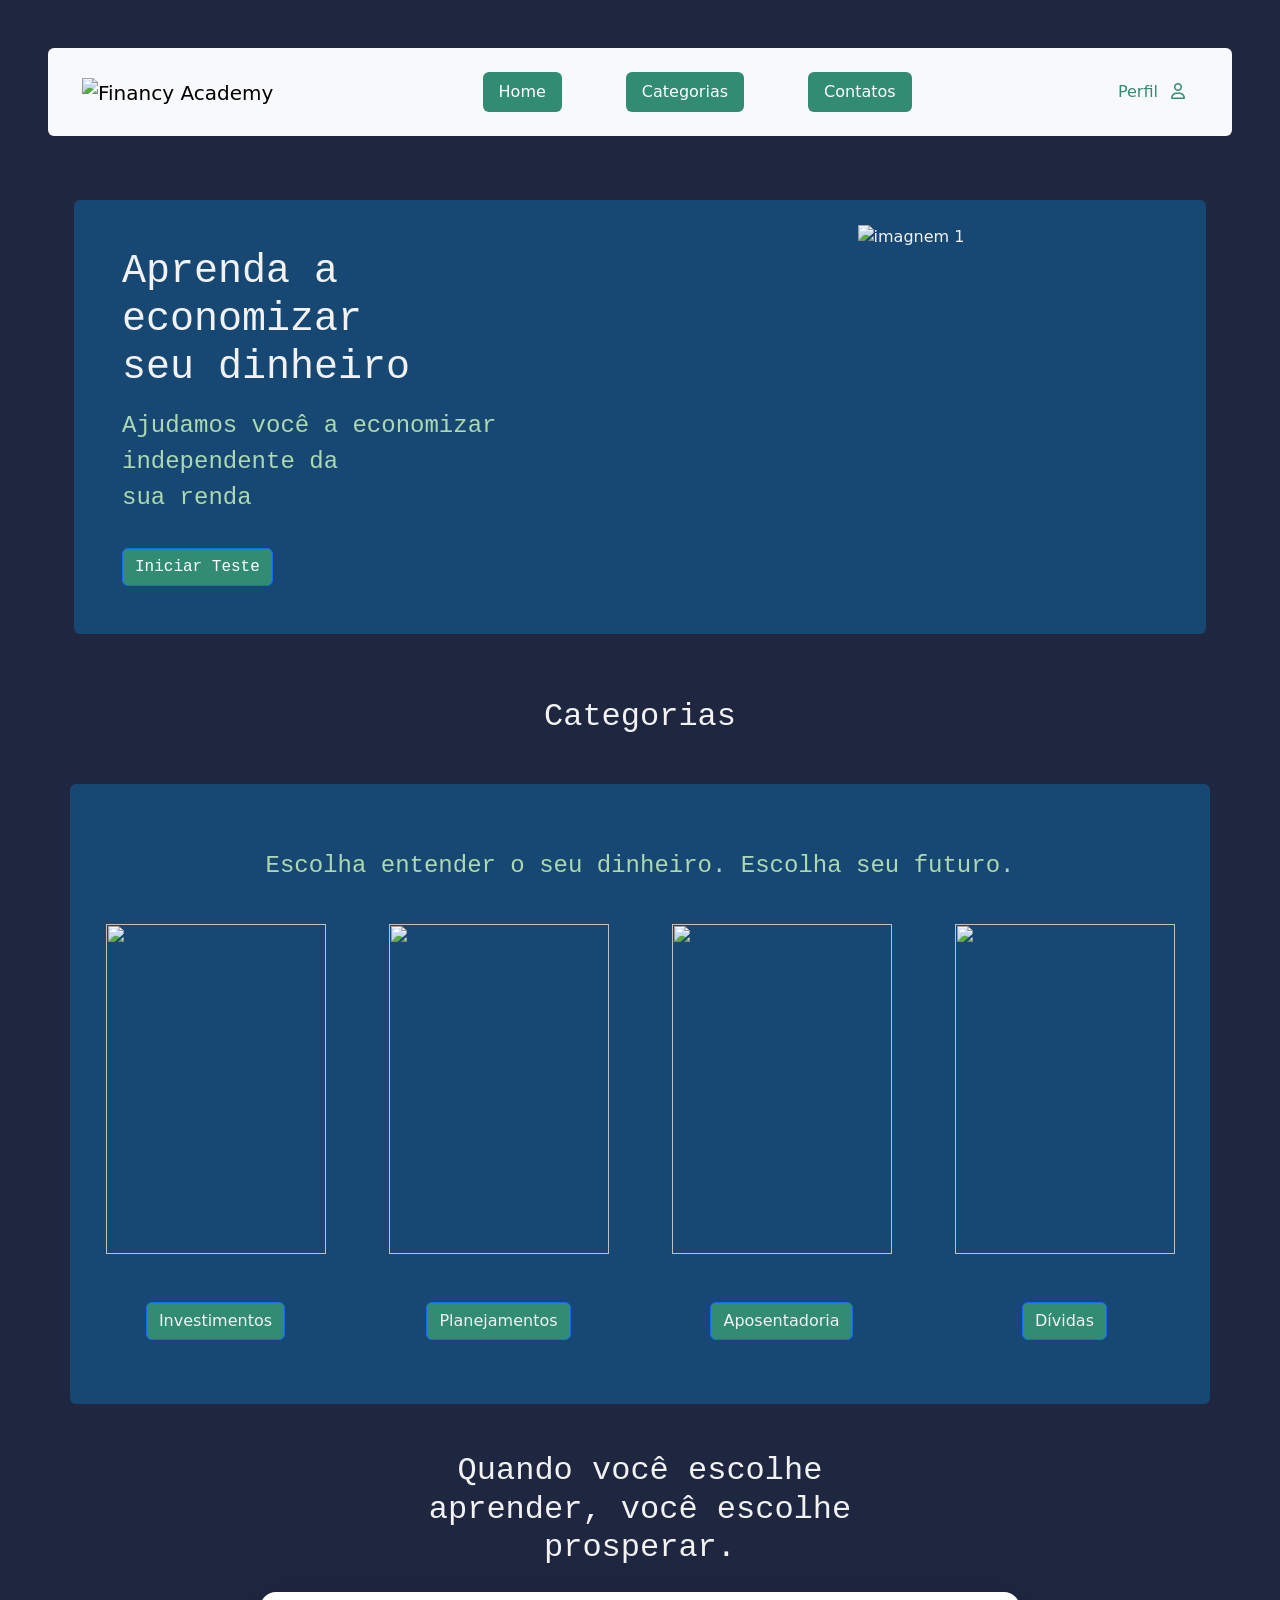
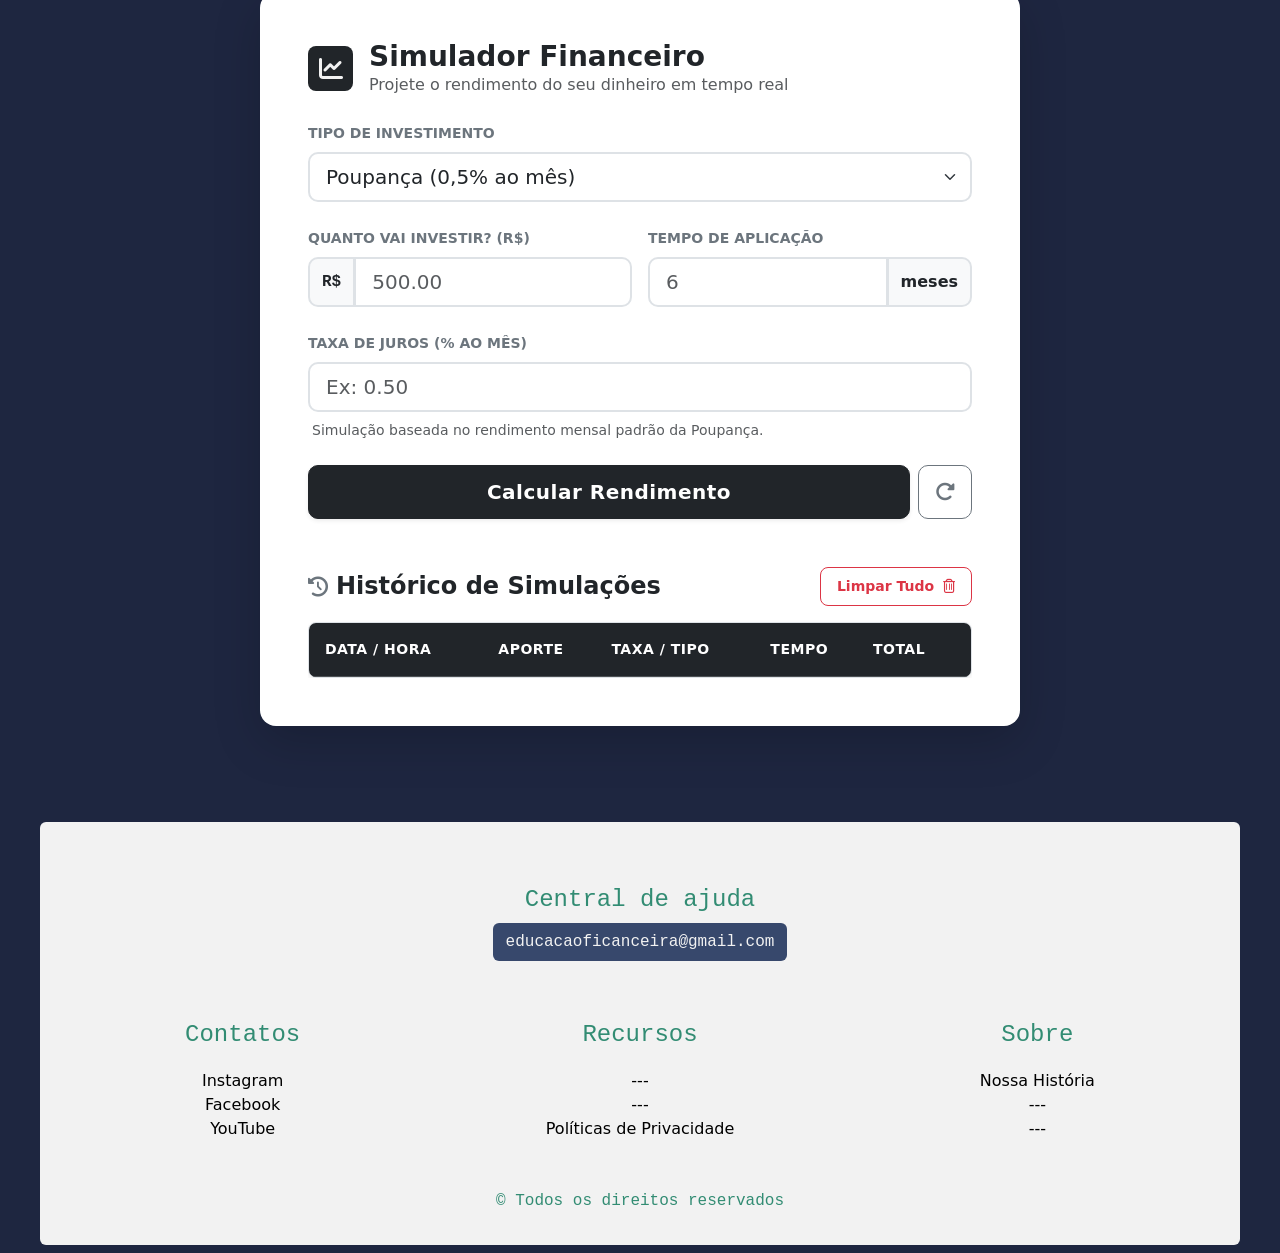
==== src/public/index.html @ fd633502 "Adicionando Simulacoes e Resposta do formulario" ====
<!DOCTYPE html>
<html lang="en">

<head>
  <meta charset="UTF-8">
  <meta name="viewport" content="width=device-width, initial-scale=1.0">
  <link rel="stylesheet" href="https://cdnjs.cloudflare.com/ajax/libs/font-awesome/6.5.1/css/all.min.css">
  <link href="https://cdn.jsdelivr.net/npm/bootstrap@5.3.8/dist/css/bootstrap.min.css" rel="stylesheet"
    integrity="sha384-sRIl4kxILFvY47J16cr9ZwB07vP4J8+LH7qKQnuqkuIAvNWLzeN8tE5YBujZqJLB" crossorigin="anonymous">
  <link rel="stylesheet" href="style.css">
  <title>Financy Academy</title>
</head>

<body>
  <nav id="cabecalho" class="navbar bg-body-tertiary m-5 rounded-2">
    <div class="container d-flex">
      <a class="navbar-brand" href="#">
        <img src="imagens/Logo.png" alt="Financy Academy" width="115" height="100">
      </a>
      <ul class="nav nav-pills mx-auto">
        <li class="nav-item mx-3">
          <a class="nav-link active m-3" aria-current="page" href="#formulario">Home</a>
        </li>
        <li class="nav-item mx-3">
          <a class="nav-link active m-3" aria-current="page" href="#categorias">Categorias</a>
        </li>
        <li class="nav-item mx-3">
          <a class="nav-link active m-3" aria-current="page" href="#rodape">Contatos</a>
        </li>
      </ul>
      <button type="button" id="btn_meu_perfil" class="btn icon-perfil">
        <span class="me-2">Perfil</span>
        <i class="fa-regular fa-user"></i>
      </button>
    </div>
  </nav>

  <!-- VIEW HOME -->
  <div id="view_home">
    <!--Primeiro bloco-->
    <main>
      <div id="formulario" class="container p-3 mb-2 text-white mt-5 main-um">
        <div class="row rounded-2">
          <div class="col-md-6 text-start font-monospace text-white p-5 texto-form">
            <h1>Aprenda a<br> economizar<br> seu dinheiro</h1>
            <p class="fs-4 mt-3">Ajudamos você a economizar independente da <br>sua renda</p>
            <button id="bTeste" type="button" class="btn btn-primary mt-3" data-bs-toggle="modal"
              data-bs-target="#formModal">
              Iniciar Teste
            </button>
            <!-- Modal Formulário -->
            <div class="modal fade" id="formModal" tabindex="-1" aria-hidden="true">
              <div class="modal-dialog modal-dialog-scrollable">
                <div class="modal-content px-5 py-3">
                  <div class="modal-header border-0 pb-0">
                    <h5 class="modal-title fw-bold" style="color:#174873;">Descubra seu perfil financeiro</h5>
                    <button type="button" class="btn-close" data-bs-dismiss="modal" aria-label="Fechar"></button>
                  </div>
                  <form id="perguntas">
                    <div class="modal-body pt-2">
                      <div class="mb-3">
                        <label class="form-label fw-semibold">Nível de conhecimento financeiro?</label>
                        <select name="nivel" class="form-select" required>
                          <option value="" disabled selected>Selecione...</option>
                          <option value="Iniciante">Iniciante</option>
                          <option value="Intermediário">Intermediário</option>
                          <option value="Avançado">Avançado</option>
                        </select>
                      </div>
                      <div class="mb-3">
                        <label class="form-label fw-semibold">Faixa etária?</label>
                        <select name="faixa" class="form-select">
                          <option value="" disabled selected>Selecione...</option>
                          <option value="18-24">18 – 24 anos</option>
                          <option value="25-34">25 – 34 anos</option>
                          <option value="35-44">35 – 44 anos</option>
                          <option value="45-54">45 – 54 anos</option>
                          <option value="55+">55 anos ou mais</option>
                        </select>
                      </div>
                      <div class="mb-3">
                        <label class="form-label fw-semibold">Objetivos financeiros?</label>
                        <div class="form-check"><input class="form-check-input" type="checkbox" name="objetivos" value="investimentos" id="obj_inv"><label class="form-check-label" for="obj_inv">Investimentos</label></div>
                        <div class="form-check"><input class="form-check-input" type="checkbox" name="objetivos" value="planejamento" id="obj_plan"><label class="form-check-label" for="obj_plan">Planejamento</label></div>
                        <div class="form-check"><input class="form-check-input" type="checkbox" name="objetivos" value="aposentadoria" id="obj_apos"><label class="form-check-label" for="obj_apos">Aposentadoria</label></div>
                        <div class="form-check"><input class="form-check-input" type="checkbox" name="objetivos" value="dividas" id="obj_div"><label class="form-check-label" for="obj_div">Dívidas</label></div>
                      </div>
                      <div class="mb-3">
                        <label for="salario" class="form-label fw-semibold">Renda mensal (R$)?</label>
                        <input type="number" class="form-control" id="salario" name="salario" placeholder="Ex: 3000" min="0">
                      </div>
                      <div class="mb-3">
                        <label for="comentario" class="form-label fw-semibold">Comentário (opcional)</label>
                        <textarea class="form-control" id="comentario" name="comentario" rows="3"></textarea>
                      </div>
                    </div>
                    <div class="modal-footer border-0 pt-0">
                      <button type="button" class="btn btn-secondary" data-bs-dismiss="modal">Cancelar</button>
                      <button type="submit" class="btn btn-primary">Enviar</button>
                    </div>
                  </form>
                </div>
              </div>
            </div>
          </div>
          <div class="col-md-6 p-4 pe-5 text-center">
            <img src="imagens/imagem1.jpeg" alt="imagnem 1" width="345" height="500">
          </div>
        </div>
      </div>

      <!--Segundo bloco - Categorias-->
      <div id="categorias">
        <h2 class="text-center font-monospace text-white mt-5">Categorias</h2>
        <div class="container text-center p-3 text-white mt-5 rounded-2 main-dois">
          <p class="text-center font-monospace mt-5 fs-4">Escolha entender o seu dinheiro. Escolha seu futuro.</p>
          <div class="row">
            <div class="col mt-4 pb-5">
              <img src="imagens/imagem2.jpeg" alt="" width="220" height="330">
              <a href="investimentos.html"><button type="button" class="btn btn-primary text-white mt-5">Investimentos</button></a>
            </div>
            <div class="col mt-4 pb-5">
              <img src="imagens/imagem3.jpg" alt="" width="220" height="330">
              <a href="planejamentos.html"><button type="button" class="btn btn-primary text-white mt-5">Planejamentos</button></a>
            </div>
            <div class="col mt-4 pb-5">
              <img src="imagens/imagem4.jpeg" alt="" width="220" height="330">
              <a href="aposentadoria.html"><button type="button" class="btn btn-primary text-white mt-5">Aposentadoria</button></a>
            </div>
            <div class="col mt-4 pb-5">
              <img src="imagens/imagem5.jpeg" alt="" width="220" height="330">
              <br><a href="dividas.html"><button type="button" class="btn btn-primary text-white mt-5">Dívidas</button></a>
            </div>
          </div>
        </div>
      </div>
    </main>

 <div id="sim" class="py-5">
    <h2 class="text-center font-monospace text-white mb-4">Quando você escolhe<br>aprender, você escolhe<br>prosperar.
    </h2>

    <div class="container">
      <div class="row justify-content-center">
        <div class="col-md-8 p-4 p-md-5 shadow-lg rounded-4 bg-white text-dark border-0" id="Campos">

          <div class="d-flex align-items-center mb-4">
            <div class="bg-dark text-white rounded-3 p-2 me-3 d-flex align-items-center justify-content-center"
              style="width: 45px; height: 45px;">
              <i class="fa-solid fa-chart-line fs-4"></i>
            </div>
            <div>
              <h2 class="m-0 fw-bold fs-3 text-dark">Simulador Financeiro</h2>
              <p class="text-muted m-0 fs-6">Projete o rendimento do seu dinheiro em tempo real</p>
            </div>
          </div>

          <div id="formularioSimulacao">

            <div class="mb-4 text-start">
              <label for="TipoInvestimento" class="form-label text-secondary small fw-bold text-uppercase">Tipo de
                Investimento</label>
              <select class="form-select form-select-lg border-2" id="TipoInvestimento" onchange="atualizarLabels()"
                style="border-radius: 10px;">
                <option value="nominal">Poupança (0,5% ao mês)</option>
                <option value="cdi">CDB / Tesouro Direto (100% do CDI - ~0,85% ao mês)</option>
                <option value="cdb">LCI / LCA (Isento de IR - ~11,5% ao ano)</option>
              </select>
            </div>

            <div class="row row-cols-1 row-cols-sm-2 g-3 mb-4">
              <div class="col text-start">
                <label for="Aporte" class="form-label text-secondary small fw-bold text-uppercase">Quanto vai investir?
                  (R$)</label>
                <div class="input-group">
                  <span class="input-group-text border-2 bg-light font-monospace fw-bold"
                    style="border-top-left-radius: 10px; border-bottom-left-radius: 10px;">R$</span>
                  <input type="text" class="form-control form-control-lg border-2" id="Aporte" placeholder="500.00"
                    style="border-top-right-radius: 10px; border-bottom-right-radius: 10px;" required>
                </div>
              </div>

              <div class="col text-start">
                <label for="Tempo" class="form-label text-secondary small fw-bold text-uppercase">Tempo de
                  Aplicação</label>
                <div class="input-group">
                  <input type="number" class="form-control form-control-lg border-2" id="Tempo" autocomplete="off" placeholder="6" min="1"
                    max="60" style="border-top-left-radius: 10px; border-bottom-left-radius: 10px;" required>
                  <span class="input-group-text border-2 bg-light fw-semibold"
                    style="border-top-right-radius: 10px; border-bottom-right-radius: 10px;">meses</span>
                </div>
              </div>
            </div>

            <div class="mb-4 text-start">
              <label for="Juros" id="labelJuros" class="form-label text-secondary small fw-bold text-uppercase">Taxa de
                Juros (% ao mês)</label>
              <input type="text" class="form-control form-control-lg border-2" id="Juros" placeholder="Ex: 0.8"
                style="border-radius: 10px;" required>
              <div id="helpJuros" class="form-text text-muted ps-1 mt-2">A porcentagem fixa de rendimento que seu
                dinheiro terá a cada mês.</div>
            </div>

            <input type="hidden" id="Montante">

            <div class="d-flex gap-2 mt-4">
              <button type="button" onclick="simular()" class="btn btn-dark btn-lg flex-grow-1 shadow-sm fw-bold"
                style="border-radius: 10px; letter-spacing: 0.5px;">
                Calcular Rendimento
              </button>
              <button type="button" onclick="limparCampos()"
                class="btn btn-outline-secondary btn-lg d-flex align-items-center justify-content-center p-3"
                style="border-radius: 10px;" title="Limpar Campos">
                <i class="fa-solid fa-rotate-right"></i>
              </button>
            </div>

          </div>

          <div class="table-responsive mt-5 text-dark text-start">
            <div
              class="d-flex flex-column flex-sm-row justify-content-between align-items-start align-items-sm-center gap-2 mb-3">
              <h4 class="m-0 text-dark fw-bold d-flex align-items-center">
                <i class="fa-solid fa-history me-2 text-secondary fs-5"></i> Histórico de Simulações
              </h4>
              <button type="button" onclick="limparHistorico()"
                class="btn btn-sm btn-outline-danger px-3 py-2 fw-semibold" style="border-radius: 8px;">
                Limpar Tudo <i class="fa-regular fa-trash-can ms-1"></i>
              </button>
            </div>

            <div class="border rounded-3 overflow-hidden shadow-sm">
              <table class="table table-hover align-middle mb-0" style="background-color: #fafafa;">
                <thead class="table-dark">
                  <tr class="small text-uppercase" style="letter-spacing: 0.5px;">
                    <th class="py-3 ps-3">Data / Hora</th>
                    <th class="py-3">Aporte</th>
                    <th class="py-3">Taxa / Tipo</th>
                    <th class="py-3">Tempo</th>
                    <th class="py-3 pe-3">Total</th>
                  </tr>
                </thead>
                <tbody id="corpoTabela">
                </tbody>
              </table>
            </div>
          </div>

        </div>
      </div>
    </div>
  </div>

    <!--Footer-->
    <div id="rodape">
      <div class="container-fluid text-center p-3 mb-2 text-white mt-5 rounded-2 footer">
        <div class="row">
          <h2 class="font-monospace mt-5 fs-4">Central de ajuda</h2>
          <h5><button type="button" class="btn font-monospace text-white">educacaoficanceira@gmail.com</button></h5>
          <div class="col">
            <p class="text-center font-monospace mt-5 fs-4">Contatos</p>
            <button type="button" class="list-group-item list-group-item-action text-black">Instagram</button>
            <button type="button" class="list-group-item list-group-item-action text-black">Facebook</button>
            <button type="button" class="list-group-item list-group-item-action text-black">YouTube</button>
          </div>
          <div class="col">
            <p class="text-center font-monospace mt-5 fs-4">Recursos</p>
            <button type="button" class="list-group-item list-group-item-action text-black">---</button>
            <button type="button" class="list-group-item list-group-item-action text-black">---</button>
            <button type="button" class="list-group-item list-group-item-action text-black">Políticas de Privacidade</button>
          </div>
          <div class="col">
            <p class="text-center font-monospace mt-5 fs-4">Sobre</p>
            <button type="button" class="list-group-item list-group-item-action text-black">Nossa História</button>
            <button type="button" class="list-group-item list-group-item-action text-black">---</button>
            <button type="button" class="list-group-item list-group-item-action text-black">---</button>
          </div>
        </div>
        <p class="text-center font-monospace mt-5 fs-6">© Todos os direitos reservados</p>
      </div>
    </div>
  </div>
  <!-- FIM VIEW HOME -->

  <!-- VIEW DASHBOARD -->
  <div id="view_dashboard" style="display:none;">
    <div class="d-flex" style="min-height:100vh;">
      <!-- Sidebar -->
      <div class="p-4 border-end" style="width:260px;min-width:260px;background:#fff;">
        <div class="d-flex align-items-center mb-4 gap-2">
          <button onclick="toggleView('home')" class="btn btn-sm btn-link p-0 text-secondary">
            <i class="fa-solid fa-arrow-left"></i>
          </button>
          <h5 class="fw-bold m-0" style="color:#174873;">Meu Perfil</h5>
        </div>
        <p class="text-uppercase small fw-bold text-muted mb-2">Tema do Sistema:</p>
        <div class="d-flex mb-4">
          <button class="btn btn-sm flex-fill me-1" style="background:#e9ecef;border-radius:8px 0 0 8px;" onclick="setTheme('light')">Claro</button>
          <button class="btn btn-sm flex-fill" style="background:#174873;color:#fff;border-radius:0 8px 8px 0;" onclick="setTheme('dark')">Escuro</button>
        </div>
        <hr>
        <div class="mb-3">
          <label class="form-label small fw-semibold text-muted">Alterar E-mail:</label>
          <input type="email" class="form-control form-control-sm" id="dash_input_email" placeholder="novo@email.com">
        </div>
        <div class="mb-3">
          <label class="form-label small fw-semibold text-muted">Alterar Senha:</label>
          <input type="password" class="form-control form-control-sm" id="dash_input_password" placeholder="••••••••">
        </div>
        <button id="dash_save_data" class="btn btn-primary w-100">Atualizar Dados</button>
      </div>
      <!-- Área principal -->
      <div class="flex-fill p-4" style="background:#f4f6f9;">
        <div class="d-flex justify-content-between align-items-center mb-4">
          <h4 class="fw-bold m-0">Configurações</h4>
          <div class="d-flex gap-2">
            <button class="btn btn-primary btn-sm px-3 linkCont">Conteúdos</button>
          </div>
        </div>
        <div class="corpo"></div>
      </div>
    </div>
  </div>
  <!-- FIM VIEW DASHBOARD -->

  <script src="https://cdn.jsdelivr.net/npm/bootstrap@5.3.8/dist/js/bootstrap.bundle.min.js"
    integrity="sha384-FKyoEForCGlyvwx9Hj09JcYn3nv7wiPVlz7YYwJrWVcXK/BmnVDxM+D2scQbITxI"
    crossorigin="anonymous"></script>
  <script src="simulacoes.js"></script>
  <script src="configuracoes.js"></script>
</body>

</html>
---- src/public/style.css ----
body{   background-color: #1E2640 !important;
}
/*Header*/
#cabecalho .navbar{    background-color: #f2f2f2;
    padding-top: 0px;
    padding-bottom: 0px;
}
#cabecalho .icon-perfil{   color: #328C73;
}
#cabecalho .nav-link{  background-color: #328C73;
}
/**/
#formulario .row{ background-color: #174873;
}
#formulario .texto-form p{
    color: #ADD9B0;
}
#formulario .texto-form button{
    background-color: #328C73;
}
/*Categorias*/
#categorias .main-dois{
    background-color: #174873;
}
#categorias .main-dois p{
    color: #ADD9B0;
}
#categorias .main-dois button{
    background-color: #328C73;
}
.text-white, h2{
    color: #f2f2f2 !important;
}
/*Simulação*/
#sim .simulacao{
    background-color: #174873;
}
#sim .simulacao p{
    color: #ADD9B0 ;
}

input[type=number]::-webkit-inner-spin-button,
input[type=number]::-webkit-outer-spin-button {
  -webkit-appearance: none;
  margin: 0;
}
input[type=number] {
  -moz-appearance: textfield;
  appearance: textfield;
}

/*Footer*/
#rodape .footer{
    background-color: #f2f2f2;
    width: calc(100% - 80px); 
    margin-left: 40px;
    margin-right: 40px;
}
#rodape .footer h2{
    color: #328C73 !important;
}
#rodape .footer h5 button{
    background-color: #37486C;
}
#rodape .footer p{
    color: #328C73;
}
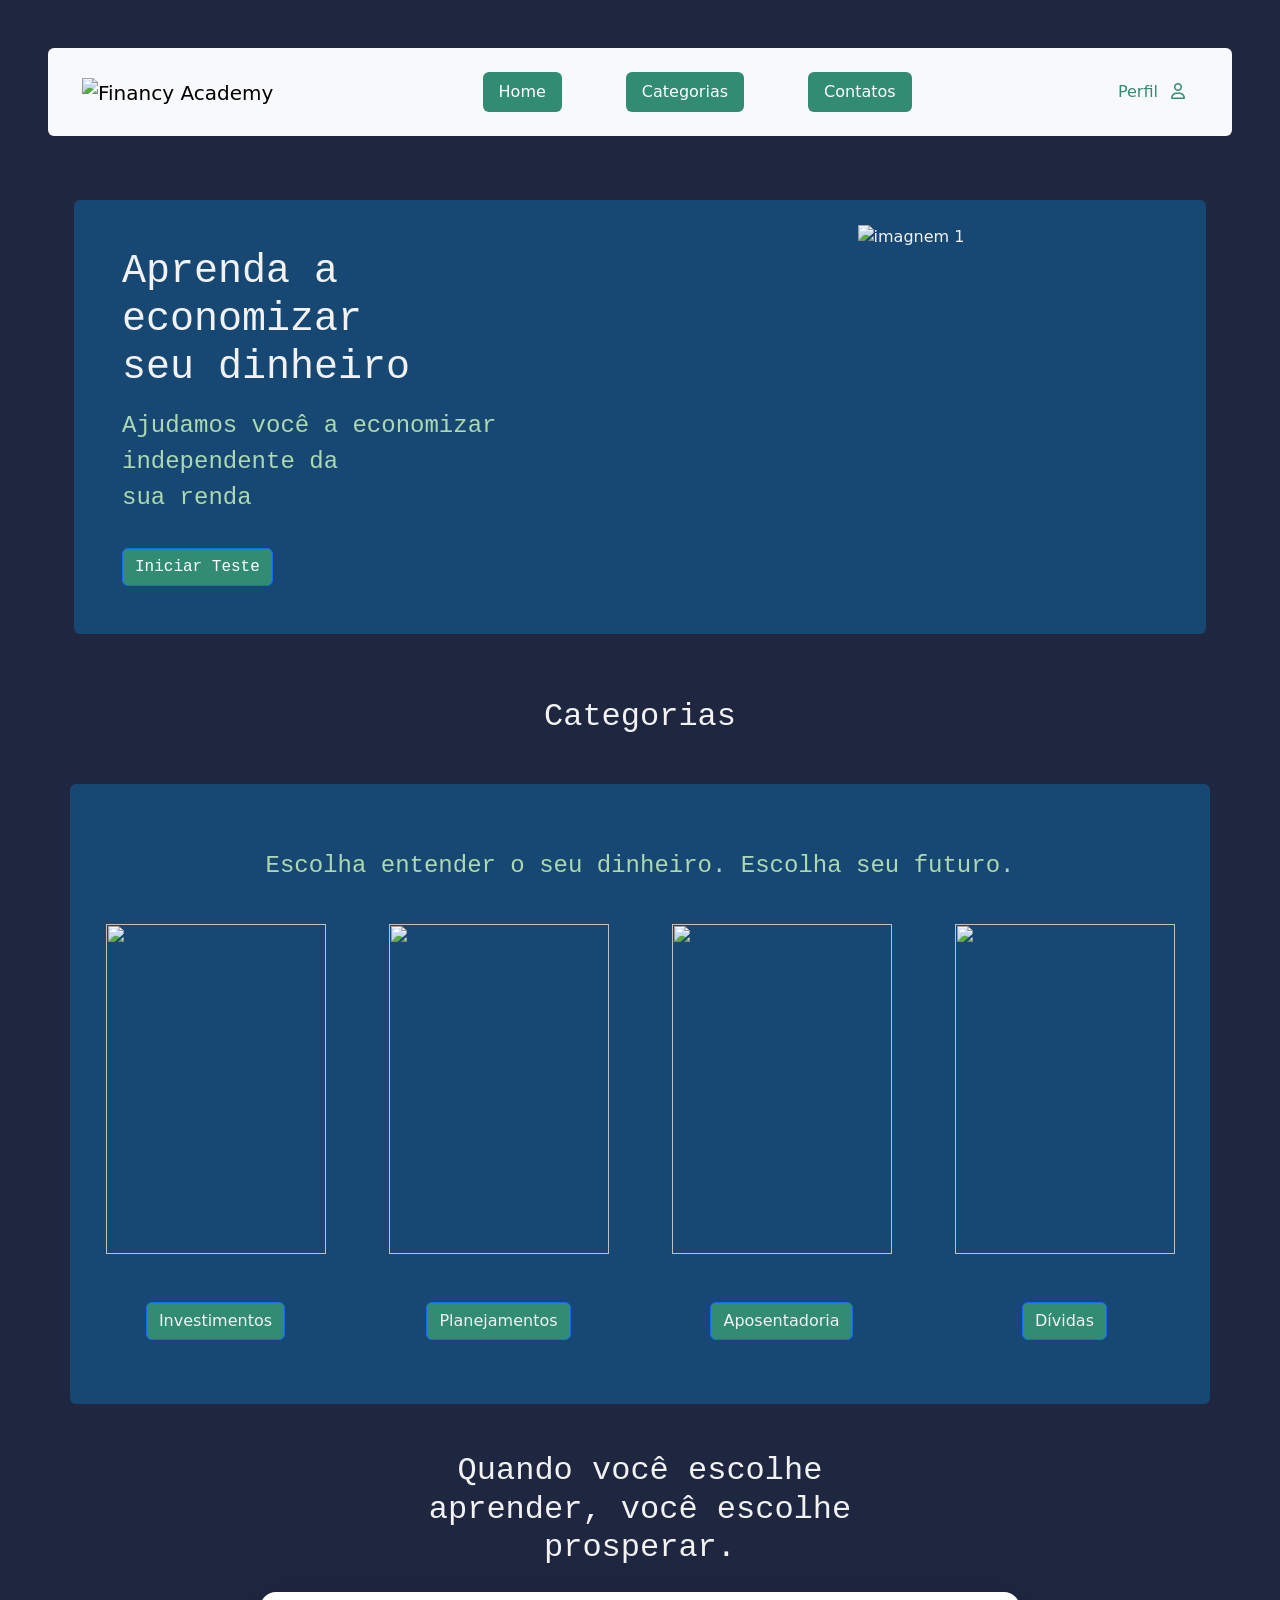
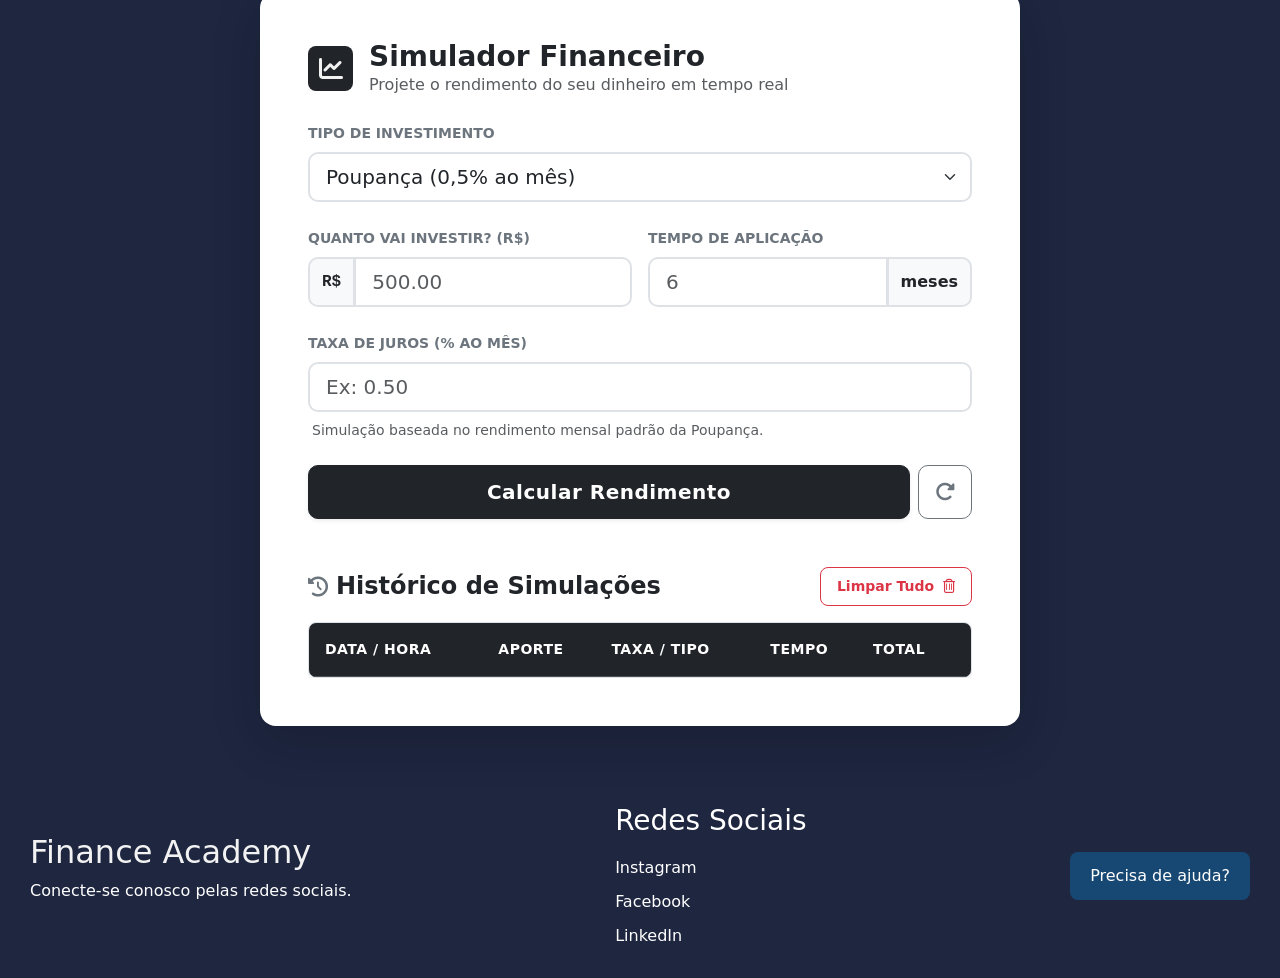
==== commit 3dbc00de: "Integra rodapé ao projeto" ====
--- a/src/public/index.html
+++ b/src/public/index.html
@@ -8,6 +8,7 @@
   <link href="https://cdn.jsdelivr.net/npm/bootstrap@5.3.8/dist/css/bootstrap.min.css" rel="stylesheet"
     integrity="sha384-sRIl4kxILFvY47J16cr9ZwB07vP4J8+LH7qKQnuqkuIAvNWLzeN8tE5YBujZqJLB" crossorigin="anonymous">
   <link rel="stylesheet" href="style.css">
+  <link rel="stylesheet"href="stylefooter.css">
   <title>Financy Academy</title>
 </head>
 
@@ -251,36 +252,69 @@
     </div>
   </div>
 
-    <!--Footer-->
-    <div id="rodape">
-      <div class="container-fluid text-center p-3 mb-2 text-white mt-5 rounded-2 footer">
-        <div class="row">
-          <h2 class="font-monospace mt-5 fs-4">Central de ajuda</h2>
-          <h5><button type="button" class="btn font-monospace text-white">educacaoficanceira@gmail.com</button></h5>
-          <div class="col">
-            <p class="text-center font-monospace mt-5 fs-4">Contatos</p>
-            <button type="button" class="list-group-item list-group-item-action text-black">Instagram</button>
-            <button type="button" class="list-group-item list-group-item-action text-black">Facebook</button>
-            <button type="button" class="list-group-item list-group-item-action text-black">YouTube</button>
-          </div>
-          <div class="col">
-            <p class="text-center font-monospace mt-5 fs-4">Recursos</p>
-            <button type="button" class="list-group-item list-group-item-action text-black">---</button>
-            <button type="button" class="list-group-item list-group-item-action text-black">---</button>
-            <button type="button" class="list-group-item list-group-item-action text-black">Políticas de Privacidade</button>
-          </div>
-          <div class="col">
-            <p class="text-center font-monospace mt-5 fs-4">Sobre</p>
-            <button type="button" class="list-group-item list-group-item-action text-black">Nossa História</button>
-            <button type="button" class="list-group-item list-group-item-action text-black">---</button>
-            <button type="button" class="list-group-item list-group-item-action text-black">---</button>
-          </div>
-        </div>
-        <p class="text-center font-monospace mt-5 fs-6">© Todos os direitos reservados</p>
-      </div>
+   <footer class="footer">
+
+        <div class="footer-container">
+
+            <div class="empresa">
+                <h2>Finance Academy</h2>
+                <p>Conecte-se conosco pelas redes sociais.</p>
+            </div>
+
+            <div class="redes">
+                <h3>Redes Sociais</h3>
+
+                <a id="instagram" href="#" target="_blank">Instagram</a>
+
+                <a id="facebook" href="#" target="_blank">Facebook</a>
+
+                <a id="linkedin" href="#" target="_blank">LinkedIn</a>
+            </div>
+
+            <div class="suporte">
+                <button id="btnAjuda">Precisa de ajuda?</button>
+            </div>
+
+        </div>
+
+    </footer>
+
+    
+    <div class="modal" id="modal">
+
+        <div class="card">
+
+            <span class="fechar" id="fechar">&times;</span>
+
+            <h2 style="color: #174873;">Solicitar Ajuda</h2>
+
+            <form id="formAjuda">
+
+                <input
+                    type="text"
+                    id="nome"
+                    placeholder="Digite seu nome"
+                    required
+                >
+
+                <textarea
+                    id="mensagem"
+                    placeholder="Descreva sua dúvida"
+                    required
+                ></textarea>
+
+                <button type="submit">
+                    Enviar Solicitação
+                </button>
+
+            </form>
+
+        </div>
+
     </div>
-  </div>
-  <!-- FIM VIEW HOME -->
+
+ 
+<!-- FIM VIEW HOME -->
 
   <!-- VIEW DASHBOARD -->
   <div id="view_dashboard" style="display:none;">
@@ -328,6 +362,7 @@
     crossorigin="anonymous"></script>
   <script src="simulacoes.js"></script>
   <script src="configuracoes.js"></script>
+  <script src="scriptfooter.js"></script>
 </body>
 
 </html>
--- a/src/public/stylefooter.css
+++ b/src/public/stylefooter.css
@@ -0,0 +1,122 @@
+
+
+
+
+.footer{
+    width: 100%;
+    background-color: #1E2640;
+    color: white;
+    padding: 30px;
+}
+
+.footer-container{
+    display: flex;
+    justify-content: space-between;
+    align-items: center;
+    flex-wrap: wrap;
+}
+
+.redes{
+    display: flex;
+    flex-direction: column;
+    gap: 10px;
+}
+
+.redes a{
+    color: white;
+    text-decoration: none;
+    transition: 0.3s;
+}
+
+.redes a:hover{
+    color: #174873;
+}
+
+.suporte button{
+    padding: 12px 20px;
+    border: none;
+    background-color: #174873;
+    color: white;
+    cursor: pointer;
+    border-radius: 8px;
+    transition: 0.3s;
+}
+
+.suporte button:hover{
+    background-color: #033444;
+}
+
+
+
+.modal{
+    display: none;
+    position: fixed;
+    top: 0;
+    left: 0;
+
+    width: 100%;
+    height: 100%;
+
+    background-color: rgba(0,0,0,0.6);
+
+    justify-content: center;
+    align-items: center;
+    
+}
+
+.card{
+    background-color: white;
+    width: 350px;
+    padding: 25px;
+    border-radius: 10px;
+    position: relative;
+    
+    
+}
+
+.card h2{
+    margin-bottom: 20px;
+  color:#174873
+    
+}
+
+.card form{
+    display: flex;
+    flex-direction: column;
+    gap: 15px;
+   
+}
+
+.card input,
+.card textarea{
+    padding: 10px;
+    border: 1px solid #070707;
+    border-radius: 6px;
+    
+    
+}
+    
+.card textarea{
+    resize: none;
+    height: 120px;
+    
+    
+    
+}
+
+.card button{
+    padding: 12px;
+    border: none;
+    background-color: #174873;
+    color: white;
+    border-radius: 6px;
+    cursor: pointer;
+}
+
+.fechar{
+    position: absolute;
+    top: 10px;
+    right: 15px;
+    font-size: 25px;
+    cursor: pointer;
+}
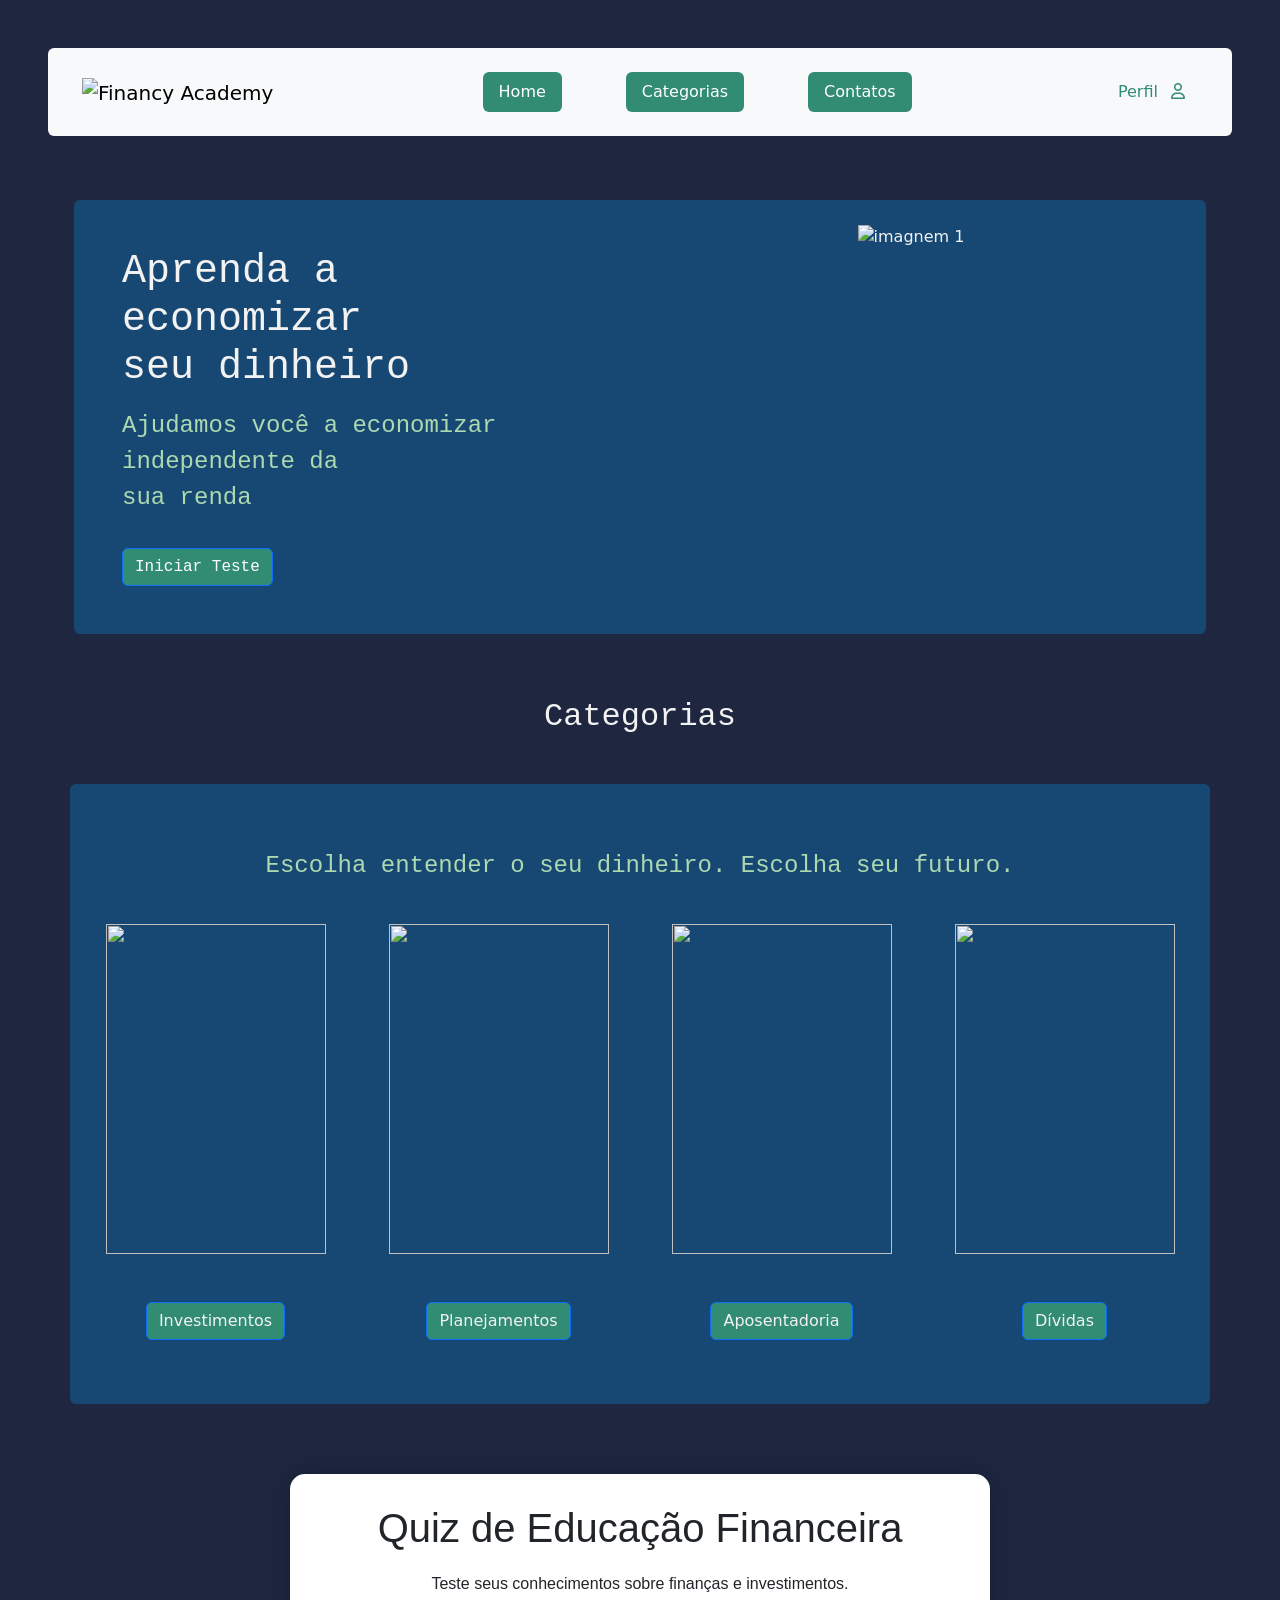
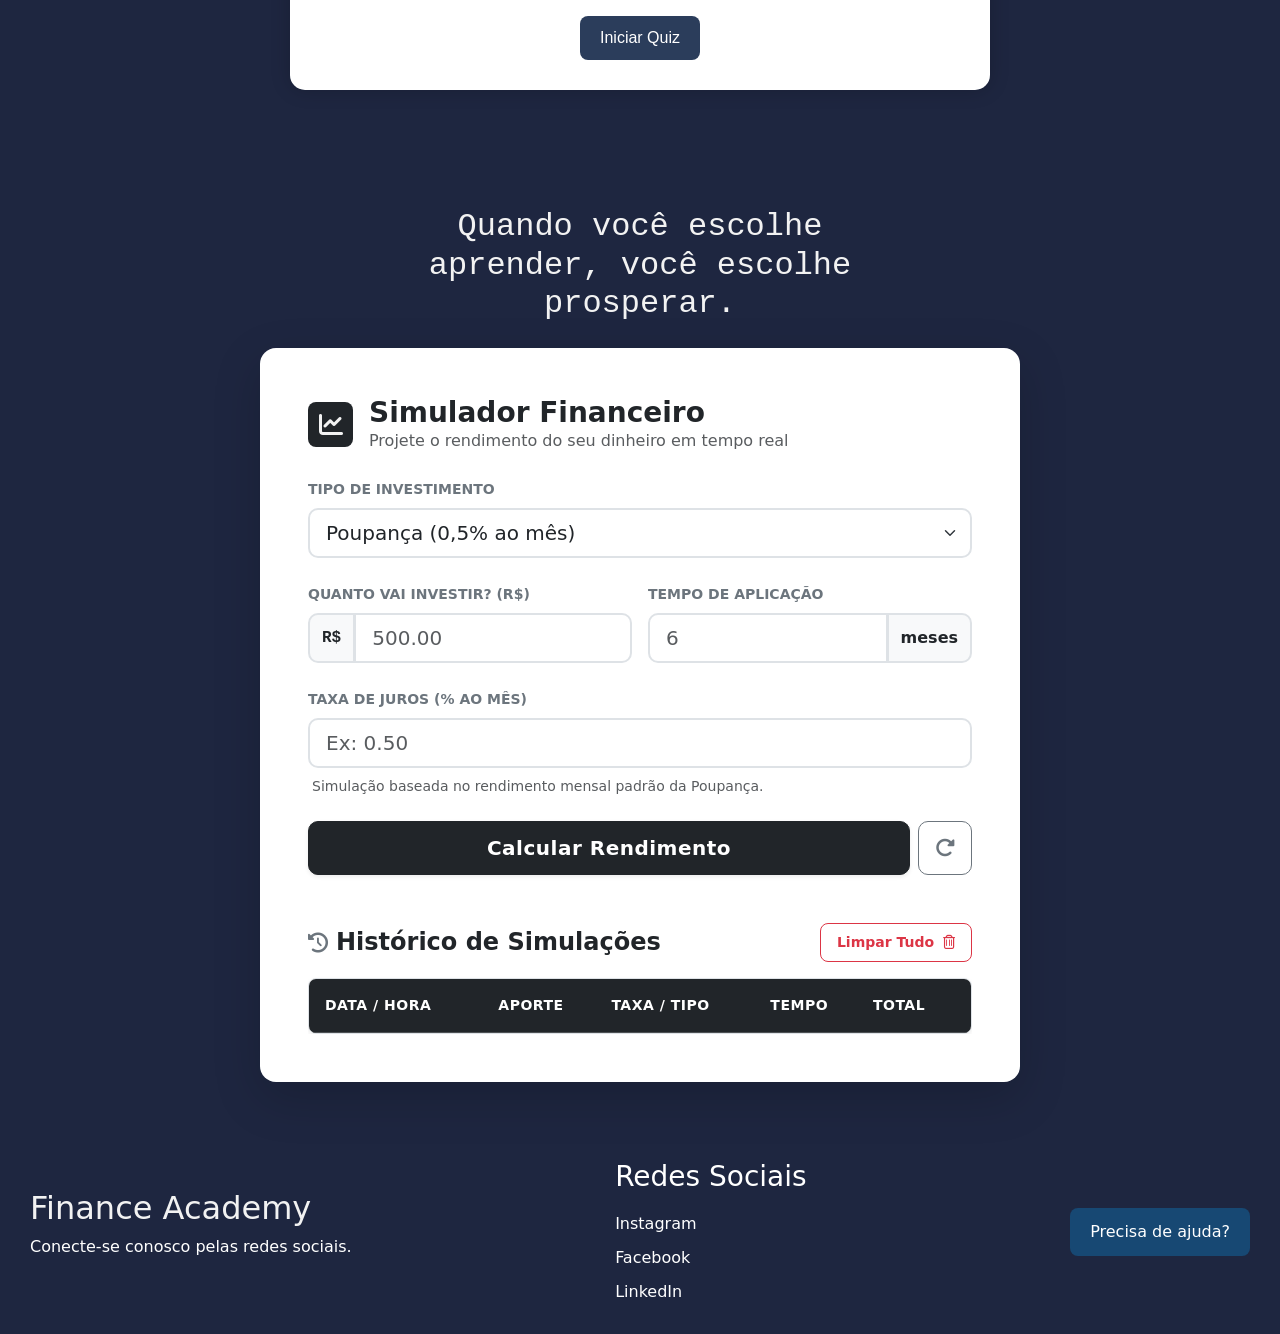
==== commit c28ffbe0: "integrarquiz" ====
--- a/src/public/index.html
+++ b/src/public/index.html
@@ -9,6 +9,7 @@
     integrity="sha384-sRIl4kxILFvY47J16cr9ZwB07vP4J8+LH7qKQnuqkuIAvNWLzeN8tE5YBujZqJLB" crossorigin="anonymous">
   <link rel="stylesheet" href="style.css">
   <link rel="stylesheet"href="stylefooter.css">
+  <link rel="stylesheet"href="stylequiz.css">
   <title>Financy Academy</title>
 </head>
 
@@ -137,6 +138,50 @@
       </div>
     </main>
 
+
+<div id="quiz-financeiro">
+
+    <div class="quiz-container">
+
+        <div id="inicio">
+
+            <h1>Quiz de Educação Financeira</h1>
+
+            <p>
+                Teste seus conhecimentos sobre
+                finanças e investimentos.
+            </p>
+
+            <button id="btnIniciar">
+                Iniciar Quiz
+            </button>
+
+        </div>
+
+        <!-- Quiz -->
+        <div id="quiz">
+
+            <p id="contador"></p>
+
+            <h2 id="pergunta"></h2>
+
+            <div id="alternativas"></div>
+
+            <button id="proxima">
+                Próxima
+            </button>
+
+            <p id="resultado"></p>
+
+        </div>
+
+    </div>
+
+</div>
+
+
+
+
  <div id="sim" class="py-5">
     <h2 class="text-center font-monospace text-white mb-4">Quando você escolhe<br>aprender, você escolhe<br>prosperar.
     </h2>
@@ -151,6 +196,7 @@
               <i class="fa-solid fa-chart-line fs-4"></i>
             </div>
             <div>
+
               <h2 class="m-0 fw-bold fs-3 text-dark">Simulador Financeiro</h2>
               <p class="text-muted m-0 fs-6">Projete o rendimento do seu dinheiro em tempo real</p>
             </div>
@@ -363,6 +409,7 @@
   <script src="simulacoes.js"></script>
   <script src="configuracoes.js"></script>
   <script src="scriptfooter.js"></script>
+  <script src="scriptquiz.js"></script>
 </body>
 
 </html>
--- a/src/public/stylequiz.css
+++ b/src/public/stylequiz.css
@@ -0,0 +1,124 @@
+#quiz-financeiro{
+
+    font-family: Arial, Helvetica, sans-serif;
+
+    margin: 70px auto;
+
+    display: flex;
+    justify-content: center;
+}
+
+#quiz-financeiro .quiz-container{
+
+    width:700px;
+    max-width:90%;
+
+    background:white;
+
+    padding:30px;
+
+    border-radius:15px;
+
+    box-shadow:0 0 20px rgba(0,0,0,.2);
+}
+
+#quiz-financeiro #inicio{
+    text-align:center;
+}
+
+#quiz-financeiro #inicio p{
+    margin:20px 0;
+}
+
+#quiz-financeiro #btnIniciar{
+
+    padding:10px 20px;
+
+    border:none;
+    border-radius:8px;
+
+    background:#2b3d5b;
+    color:white;
+
+    cursor:pointer;
+}
+
+#quiz-financeiro #btnIniciar:hover{
+    background:#1e293b;
+}
+
+#quiz-financeiro #quiz{
+    display:none;
+}
+
+#quiz-financeiro #contador{
+    font-weight:bold;
+    margin-bottom:15px;
+}
+
+#quiz-financeiro #pergunta{
+    margin-bottom:20px;
+}
+
+#quiz-financeiro .opcao{
+
+    width:100%;
+
+    padding:12px;
+
+    margin:10px 0;
+
+    border:none;
+    border-radius:8px;
+
+    background:#e2e8f0;
+
+    cursor:pointer;
+
+    transition:0.3s;
+}
+
+#quiz-financeiro .opcao:hover{
+    background:#cbd5e1;
+}
+
+#quiz-financeiro .correta{
+    background:#22c55e;
+    color:white;
+}
+
+#quiz-financeiro .errada{
+    background:#ef4444;
+    color:white;
+}
+
+#quiz-financeiro #proxima{
+
+    width:100%;
+
+    padding:12px;
+
+    margin-top:15px;
+
+    border:none;
+    border-radius:8px;
+
+    background:#2b3d5b;
+    color:white;
+
+    cursor:pointer;
+}
+
+#quiz-financeiro #proxima:hover{
+    background:#1e293b;
+}
+
+#quiz-financeiro #resultado{
+
+    margin-top:20px;
+
+    font-size:20px;
+    font-weight:bold;
+
+    text-align:center;
+}
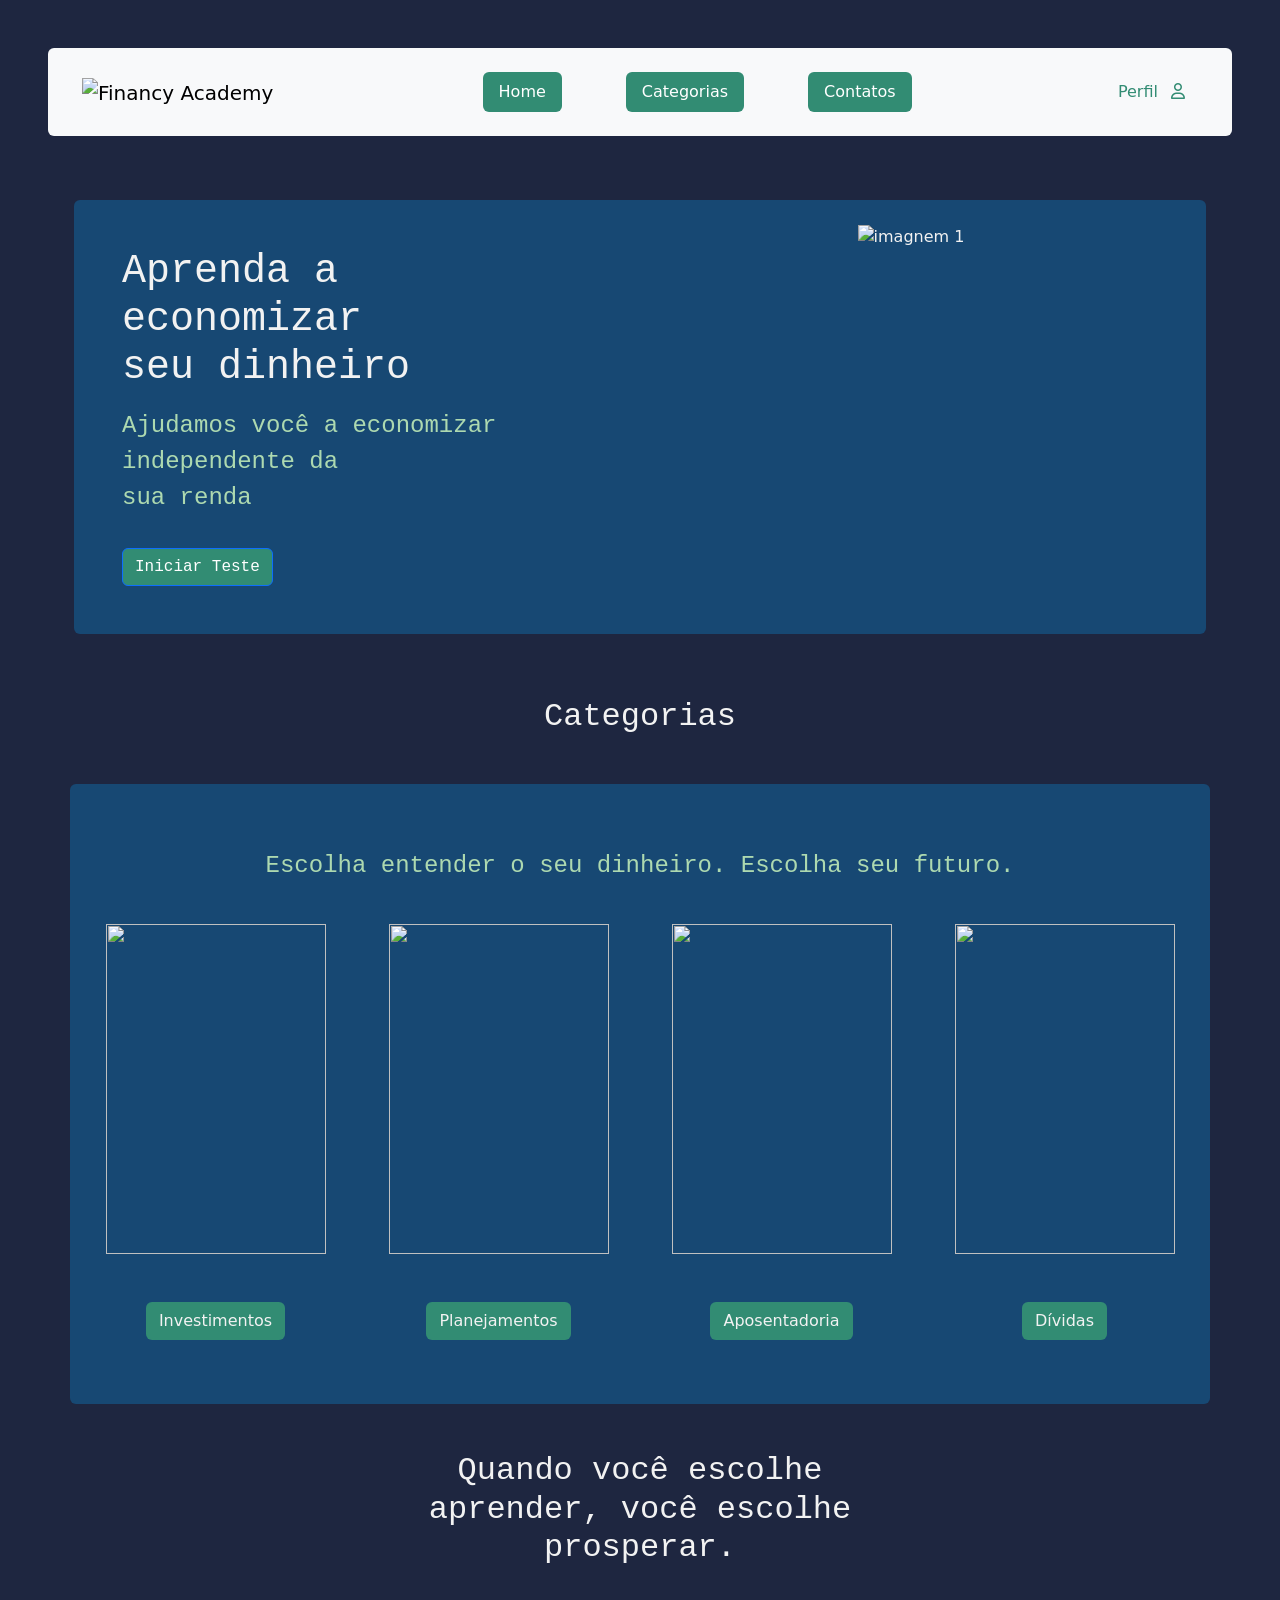
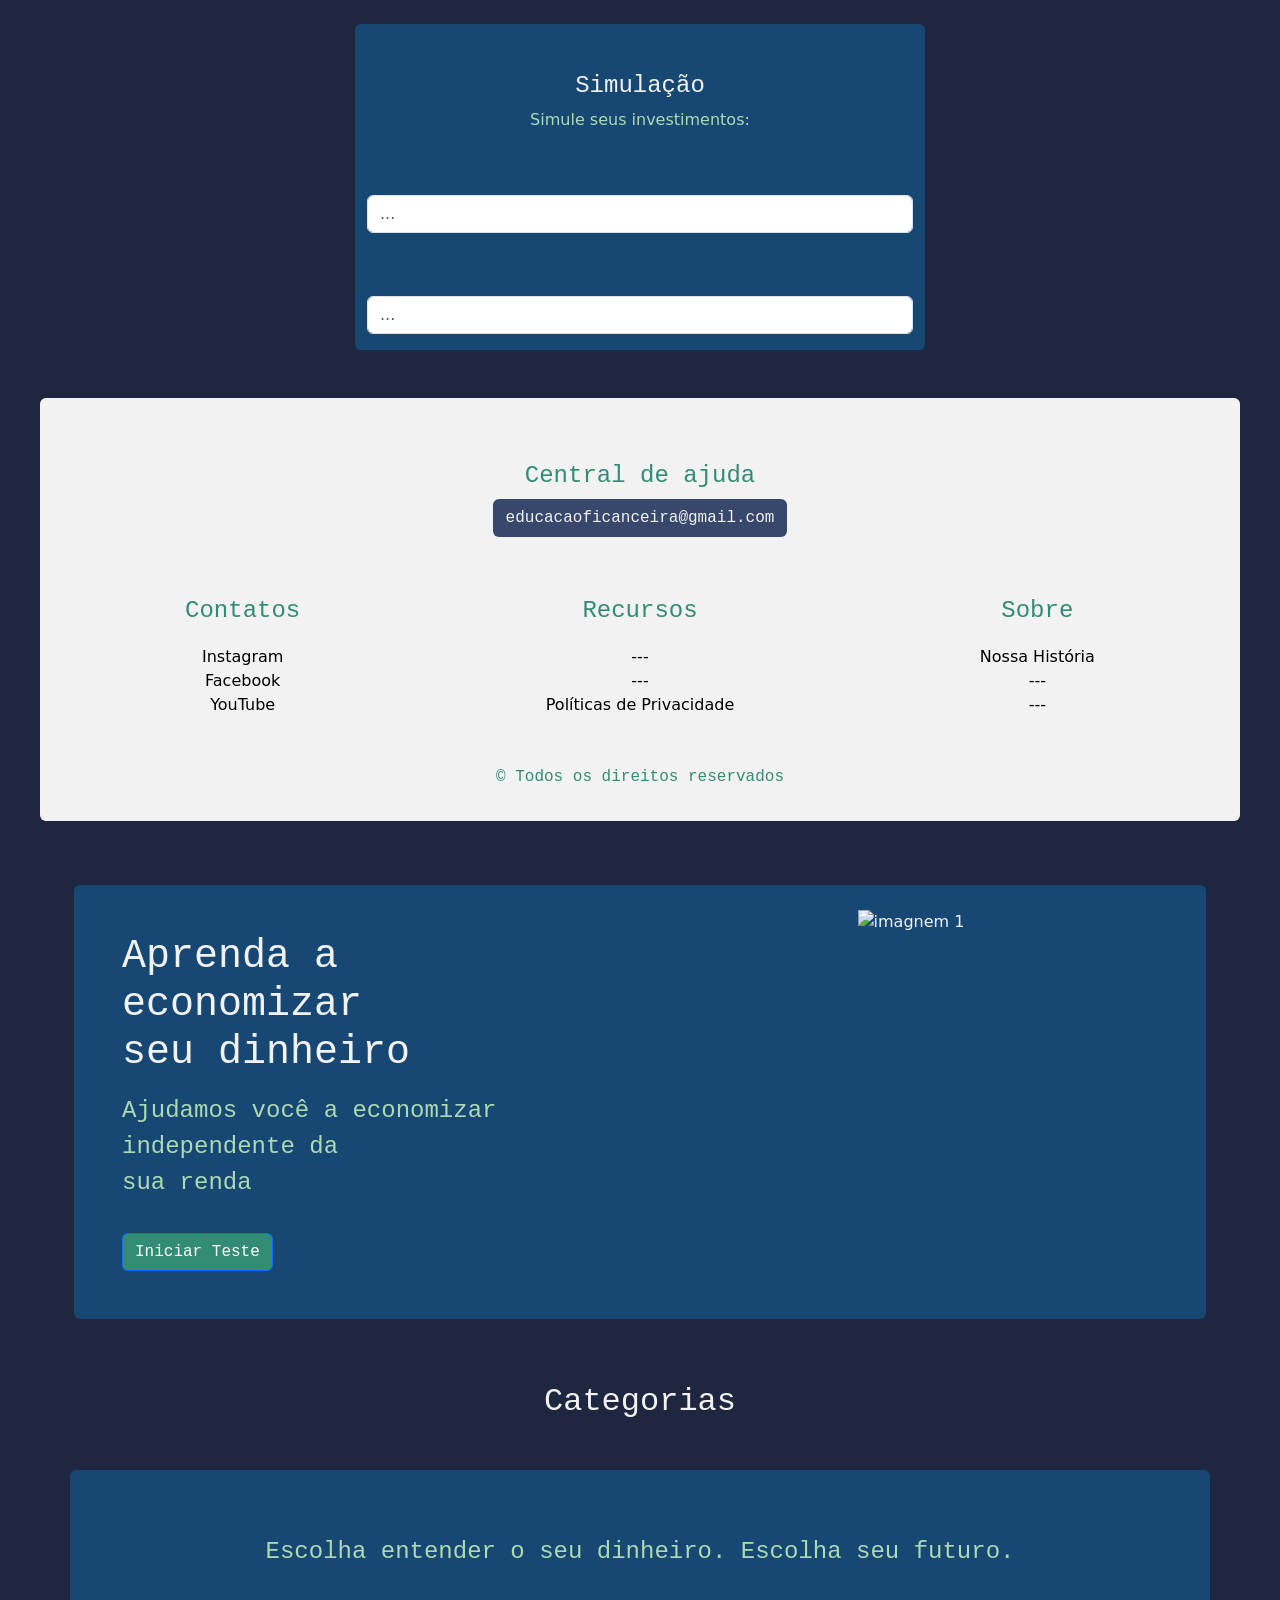
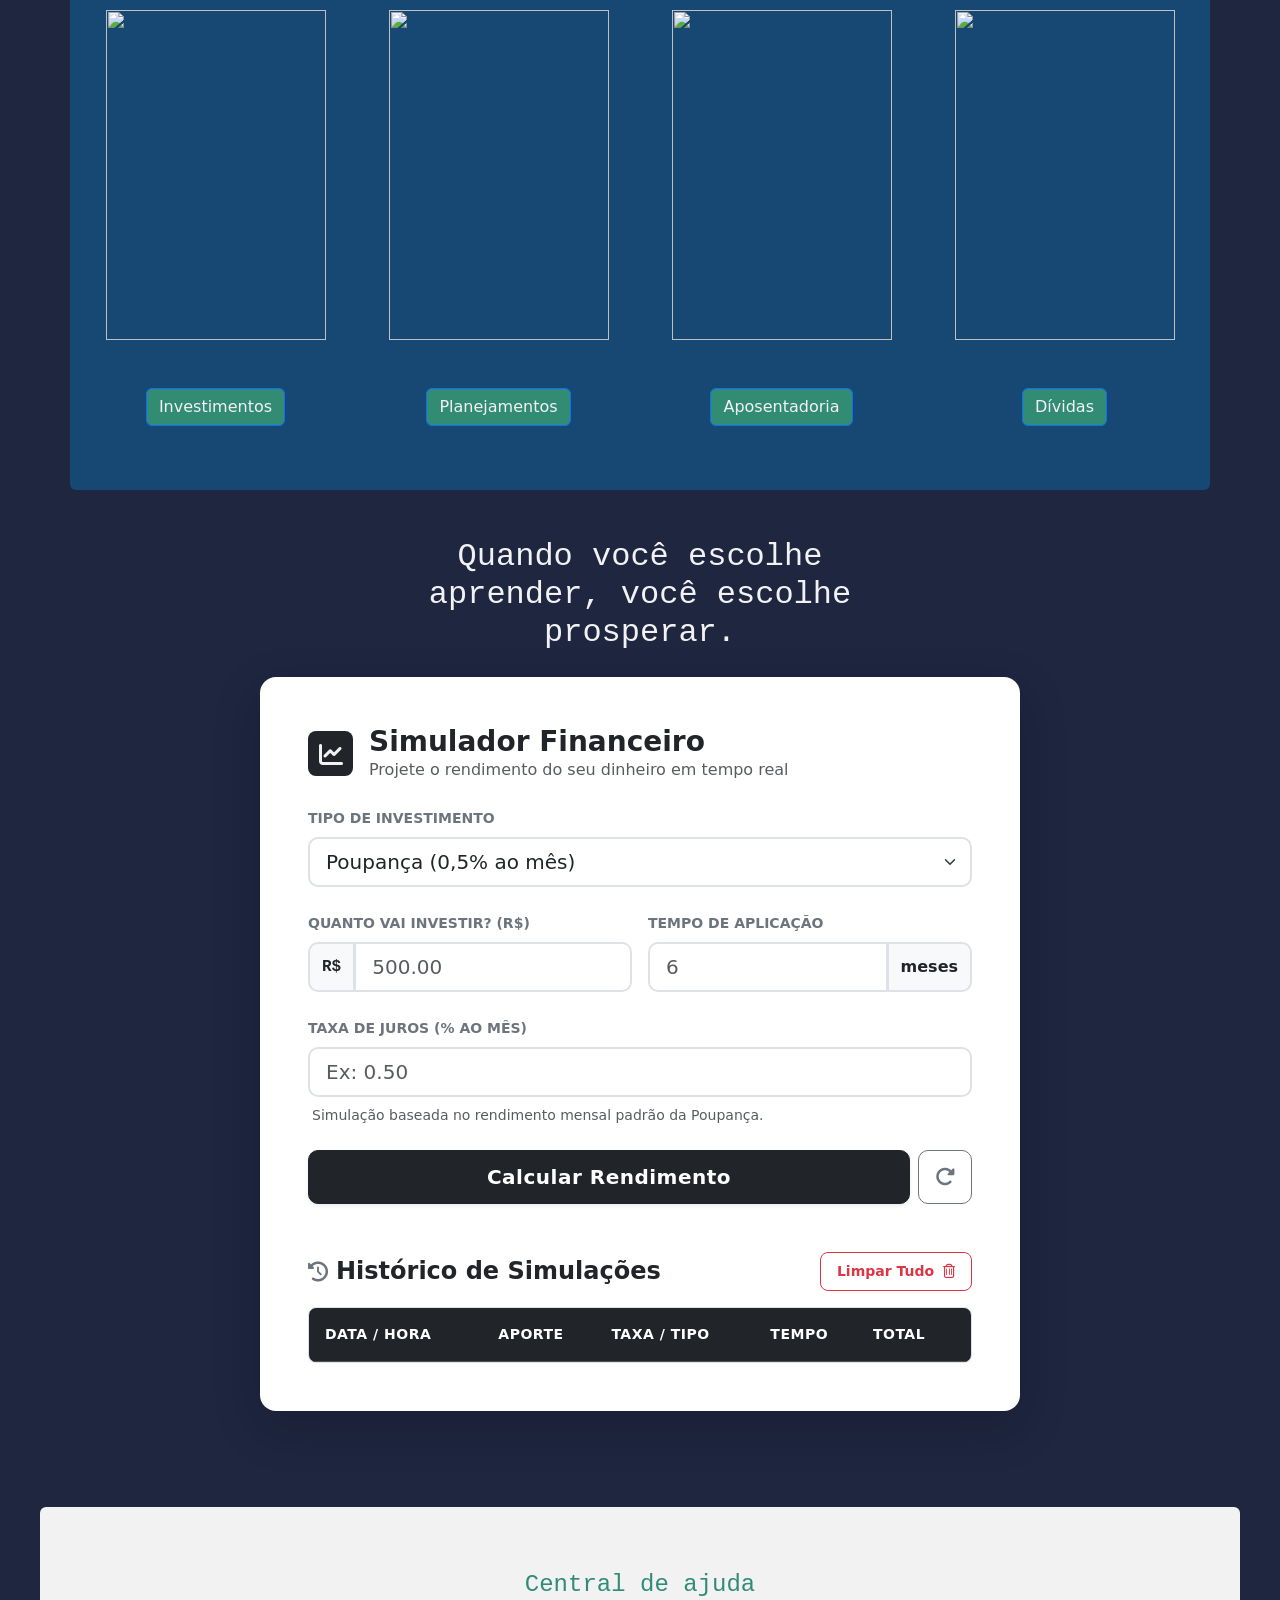
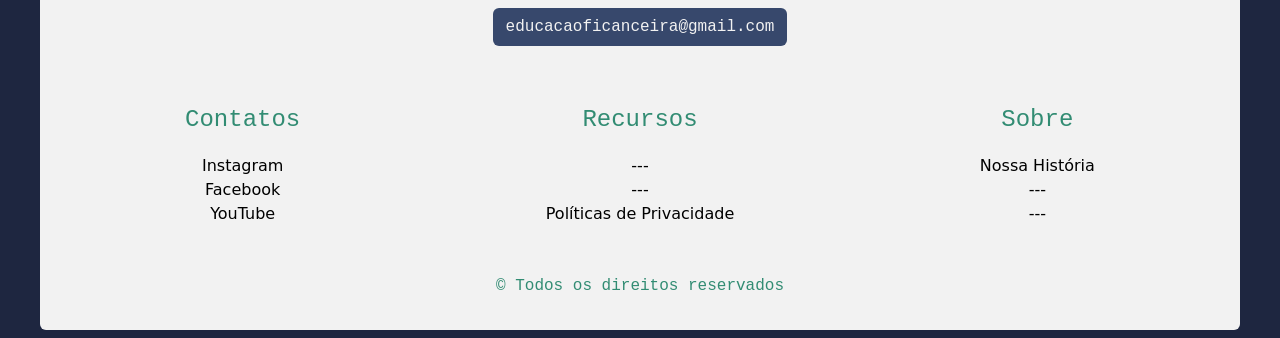
==== commit aa46aada: "Refactor navigation and main content structure" ====
--- a/src/public/index.html
+++ b/src/public/index.html
@@ -8,34 +8,133 @@
   <link href="https://cdn.jsdelivr.net/npm/bootstrap@5.3.8/dist/css/bootstrap.min.css" rel="stylesheet"
     integrity="sha384-sRIl4kxILFvY47J16cr9ZwB07vP4J8+LH7qKQnuqkuIAvNWLzeN8tE5YBujZqJLB" crossorigin="anonymous">
   <link rel="stylesheet" href="style.css">
-  <link rel="stylesheet"href="stylefooter.css">
-  <link rel="stylesheet"href="stylequiz.css">
   <title>Financy Academy</title>
 </head>
 
 <body>
-  <nav id="cabecalho" class="navbar bg-body-tertiary m-5 rounded-2">
-    <div class="container d-flex">
-      <a class="navbar-brand" href="#">
-        <img src="imagens/Logo.png" alt="Financy Academy" width="115" height="100">
-      </a>
-      <ul class="nav nav-pills mx-auto">
-        <li class="nav-item mx-3">
-          <a class="nav-link active m-3" aria-current="page" href="#formulario">Home</a>
-        </li>
-        <li class="nav-item mx-3">
-          <a class="nav-link active m-3" aria-current="page" href="#categorias">Categorias</a>
-        </li>
-        <li class="nav-item mx-3">
-          <a class="nav-link active m-3" aria-current="page" href="#rodape">Contatos</a>
-        </li>
-      </ul>
-      <button type="button" id="btn_meu_perfil" class="btn icon-perfil">
-        <span class="me-2">Perfil</span>
-        <i class="fa-regular fa-user"></i>
+ <nav id="cabecalho" class="navbar bg-body-tertiary m-5 rounded-2">
+  <div class="container d-flex">
+    <a class="navbar-brand" href="#">
+      <img src="imagens/Logo.png" alt="Financy Academy" width="115" height="100">
+    </a>
+    <ul class="nav nav-pills mx-auto">
+  <li class="nav-item mx-3">
+    <a class="nav-link active m-3" aria-current="page" href="#">Home</a>
+  </li>
+  <li class="nav-item mx-3">
+    <a class="nav-link active m-3" aria-current="page" href="#">Categorias</a>
+  </li>
+  <li class="nav-item mx-3">
+    <a class="nav-link active m-3" aria-current="page" href="#">Contatos</a>
+  </li>
+</ul>
+<button type="button" class="btn icon-perfil">
+  <span class="me-2">Perfil</span>
+  <i class="fa-regular fa-user"></i>
+</button>
+  </div>
+</nav>
+<!--Primeiro bloco-->
+<main>
+    <div id="formulario" class="container p-3 mb-2 text-white mt-5 main-um">
+        <div class="row rounded-2">
+            <div class="col-md-6 text-start font-monospace text-white p-5 texto-form">
+                <h1>Aprenda a<br> economizar<br> seu dinheiro</h1>
+                <p class="fs-4 mt-3">Ajudamos você a economizar independente da <br>sua renda</p>
+                <button id="bTeste" type="button" class="btn btn-primary mt-3" data-bs-toggle="modal" data-bs-target="#formModal">
+        Iniciar Teste
       </button>
-    </div>
-  </nav>
+<div class="modal fade" id="formModal" tabindex="-1" aria-hidden="true">
+  <div class="modal-dialog modal-dialog-scrollable">
+    <div class="modal-content px-5 py-3">
+<!---->
+    </div>
+  </div>
+</div>
+    </div>
+            <div class="col-md-6 p-4 pe-5 text-center">
+            <img src="imagens/imagem1.jpeg" alt="imagnem 1" width="345" height="500">
+            </div>
+        </div>
+    </div>
+<!--Segundo bloco - Categorias-->
+<div id="categorias">
+    <h2 class="text-center font-monospace text-white mt-5">Categorias</h2>
+    <div class="container text-center p-3 text-white mt-5 rounded-2 main-dois">
+        <p class="text-center font-monospace mt-5 fs-4">Escolha entender o seu dinheiro. Escolha seu futuro.</p>
+        <div class="row">
+            <div class="col mt-4 pb-5">
+                <img src="imagens/imagem2.jpeg" alt="" width="220" height="330">
+                <button type="button" class="btn btn-outline text-white mt-5">Investimentos</button>
+            </div>
+            <div class="col mt-4 pb-5">
+                <img src="imagens/imagem3.jpg" alt="" width="220" height="330">
+                <button type="button" class="btn btn-outline text-white mt-5">Planejamentos</button>
+            </div>
+            <div class="col mt-4 pb-5">
+                <img src="imagens/imagem4.jpeg" alt="" width="220" height="330">
+                <button type="button" class="btn btn-outline text-white mt-5">Aposentadoria</button>
+            </div>
+            <div class="col mt-4 pb-5">
+                <img src="imagens/imagem5.jpeg" alt="" width="220" height="330">
+                <br><button type="button" class="btn btn-outline text-white mt-5">Dívidas</button>
+            </div>
+    </div>
+    </div>
+</main>
+<!--Simulação-->
+<div id="sim">
+<h2 class="text-center font-monospace text-white mt-5">Quando você escolhe<br>aprender, você escolhe<br>prosperar.</h2>
+<div class="container text-center mb-2">
+  <div class="row">
+    <div class="col-md-6 offset-md-3 text-white mt-5 rounded-2 simulacao">
+       <div class="mb-3">
+              <h2 class="font-monospace mt-5 fs-4">Simulação</h2>
+              <p>Simule seus investimentos: </p>
+  <label for="formGroupExampleInput" class="form-label p-3"></label>
+  <input type="text" class="form-control" id="formGroupExampleInput" placeholder="...">
+</div>
+<div class="mb-3">
+  <label for="formGroupExampleInput2" class="form-label p-3"></label>
+  <input type="text" class="form-control" id="formGroupExampleInput2" placeholder="...">
+</div>
+    </div>
+  </div>
+</div>
+</div>
+<!--Footer-->
+<div id="rodape">
+<div class="container-fluid text-center p-3 mb-2 text-white mt-5 rounded-2 footer"> 
+<div class="row">
+  <h2 class="font-monospace mt-5 fs-4">Central de ajuda</h2>
+  <h5><button type="button" class="btn font-monospace text-white">educacaoficanceira@gmail.com</button></h3>
+  <div class="col">
+        <p class="text-center font-monospace mt-5 fs-4">Contatos</p>
+  <button type="button" class="list-group-item list-group-item-action text-black">Instagram</button>
+  <button type="button" class="list-group-item list-group-item-action text-black">Facebook</button>
+  <button type="button" class="list-group-item list-group-item-action text-black">YouTube</button>
+      </div>
+      <div class="col">
+        <p class="text-center font-monospace mt-5 fs-4">Recursos</p>
+  <button type="button" class="list-group-item list-group-item-action text-black">---</button>
+  <button type="button" class="list-group-item list-group-item-action text-black">---</button>
+  <button type="button" class="list-group-item list-group-item-action text-black">Políticas de Privacidade</button>
+      </div>
+      <div class="col">
+        <p class="text-center font-monospace mt-5 fs-4">Sobre</p>
+  <button type="button" class="list-group-item list-group-item-action text-black">Nossa História</button>
+  <button type="button" class="list-group-item list-group-item-action text-black">---</button>
+  <button type="button" class="list-group-item list-group-item-action text-black">---</button>
+      </div>
+</div>
+  <p class="text-center font-monospace mt-5 fs-6">© Todos os direitos reservados</p>
+</div>
+</div>
+    <script src="https://cdn.jsdelivr.net/npm/bootstrap@5.3.8/dist/js/bootstrap.bundle.min.js" integrity="sha384-FKyoEForCGlyvwx9Hj09JcYn3nv7wiPVlz7YYwJrWVcXK/BmnVDxM+D2scQbITxI" crossorigin="anonymous"></script>
+<script src="scread.js"></script>
+  </body>
+</html>
+
 
   <!-- VIEW HOME -->
   <div id="view_home">
@@ -138,50 +237,6 @@
       </div>
     </main>
 
-
-<div id="quiz-financeiro">
-
-    <div class="quiz-container">
-
-        <div id="inicio">
-
-            <h1>Quiz de Educação Financeira</h1>
-
-            <p>
-                Teste seus conhecimentos sobre
-                finanças e investimentos.
-            </p>
-
-            <button id="btnIniciar">
-                Iniciar Quiz
-            </button>
-
-        </div>
-
-        <!-- Quiz -->
-        <div id="quiz">
-
-            <p id="contador"></p>
-
-            <h2 id="pergunta"></h2>
-
-            <div id="alternativas"></div>
-
-            <button id="proxima">
-                Próxima
-            </button>
-
-            <p id="resultado"></p>
-
-        </div>
-
-    </div>
-
-</div>
-
-
-
-
  <div id="sim" class="py-5">
     <h2 class="text-center font-monospace text-white mb-4">Quando você escolhe<br>aprender, você escolhe<br>prosperar.
     </h2>
@@ -196,7 +251,6 @@
               <i class="fa-solid fa-chart-line fs-4"></i>
             </div>
             <div>
-
               <h2 class="m-0 fw-bold fs-3 text-dark">Simulador Financeiro</h2>
               <p class="text-muted m-0 fs-6">Projete o rendimento do seu dinheiro em tempo real</p>
             </div>
@@ -298,69 +352,36 @@
     </div>
   </div>
 
-   <footer class="footer">
-
-        <div class="footer-container">
-
-            <div class="empresa">
-                <h2>Finance Academy</h2>
-                <p>Conecte-se conosco pelas redes sociais.</p>
-            </div>
-
-            <div class="redes">
-                <h3>Redes Sociais</h3>
-
-                <a id="instagram" href="#" target="_blank">Instagram</a>
-
-                <a id="facebook" href="#" target="_blank">Facebook</a>
-
-                <a id="linkedin" href="#" target="_blank">LinkedIn</a>
-            </div>
-
-            <div class="suporte">
-                <button id="btnAjuda">Precisa de ajuda?</button>
-            </div>
-
-        </div>
-
-    </footer>
-
-    
-    <div class="modal" id="modal">
-
-        <div class="card">
-
-            <span class="fechar" id="fechar">&times;</span>
-
-            <h2 style="color: #174873;">Solicitar Ajuda</h2>
-
-            <form id="formAjuda">
-
-                <input
-                    type="text"
-                    id="nome"
-                    placeholder="Digite seu nome"
-                    required
-                >
-
-                <textarea
-                    id="mensagem"
-                    placeholder="Descreva sua dúvida"
-                    required
-                ></textarea>
-
-                <button type="submit">
-                    Enviar Solicitação
-                </button>
-
-            </form>
-
-        </div>
-
-    </div>
-
- 
-<!-- FIM VIEW HOME -->
+    <!--Footer-->
+    <div id="rodape">
+      <div class="container-fluid text-center p-3 mb-2 text-white mt-5 rounded-2 footer">
+        <div class="row">
+          <h2 class="font-monospace mt-5 fs-4">Central de ajuda</h2>
+          <h5><button type="button" class="btn font-monospace text-white">educacaoficanceira@gmail.com</button></h5>
+          <div class="col">
+            <p class="text-center font-monospace mt-5 fs-4">Contatos</p>
+            <button type="button" class="list-group-item list-group-item-action text-black">Instagram</button>
+            <button type="button" class="list-group-item list-group-item-action text-black">Facebook</button>
+            <button type="button" class="list-group-item list-group-item-action text-black">YouTube</button>
+          </div>
+          <div class="col">
+            <p class="text-center font-monospace mt-5 fs-4">Recursos</p>
+            <button type="button" class="list-group-item list-group-item-action text-black">---</button>
+            <button type="button" class="list-group-item list-group-item-action text-black">---</button>
+            <button type="button" class="list-group-item list-group-item-action text-black">Políticas de Privacidade</button>
+          </div>
+          <div class="col">
+            <p class="text-center font-monospace mt-5 fs-4">Sobre</p>
+            <button type="button" class="list-group-item list-group-item-action text-black">Nossa História</button>
+            <button type="button" class="list-group-item list-group-item-action text-black">---</button>
+            <button type="button" class="list-group-item list-group-item-action text-black">---</button>
+          </div>
+        </div>
+        <p class="text-center font-monospace mt-5 fs-6">© Todos os direitos reservados</p>
+      </div>
+    </div>
+  </div>
+  <!-- FIM VIEW HOME -->
 
   <!-- VIEW DASHBOARD -->
   <div id="view_dashboard" style="display:none;">
@@ -408,8 +429,6 @@
     crossorigin="anonymous"></script>
   <script src="simulacoes.js"></script>
   <script src="configuracoes.js"></script>
-  <script src="scriptfooter.js"></script>
-  <script src="scriptquiz.js"></script>
 </body>
 
-</html>+</html>
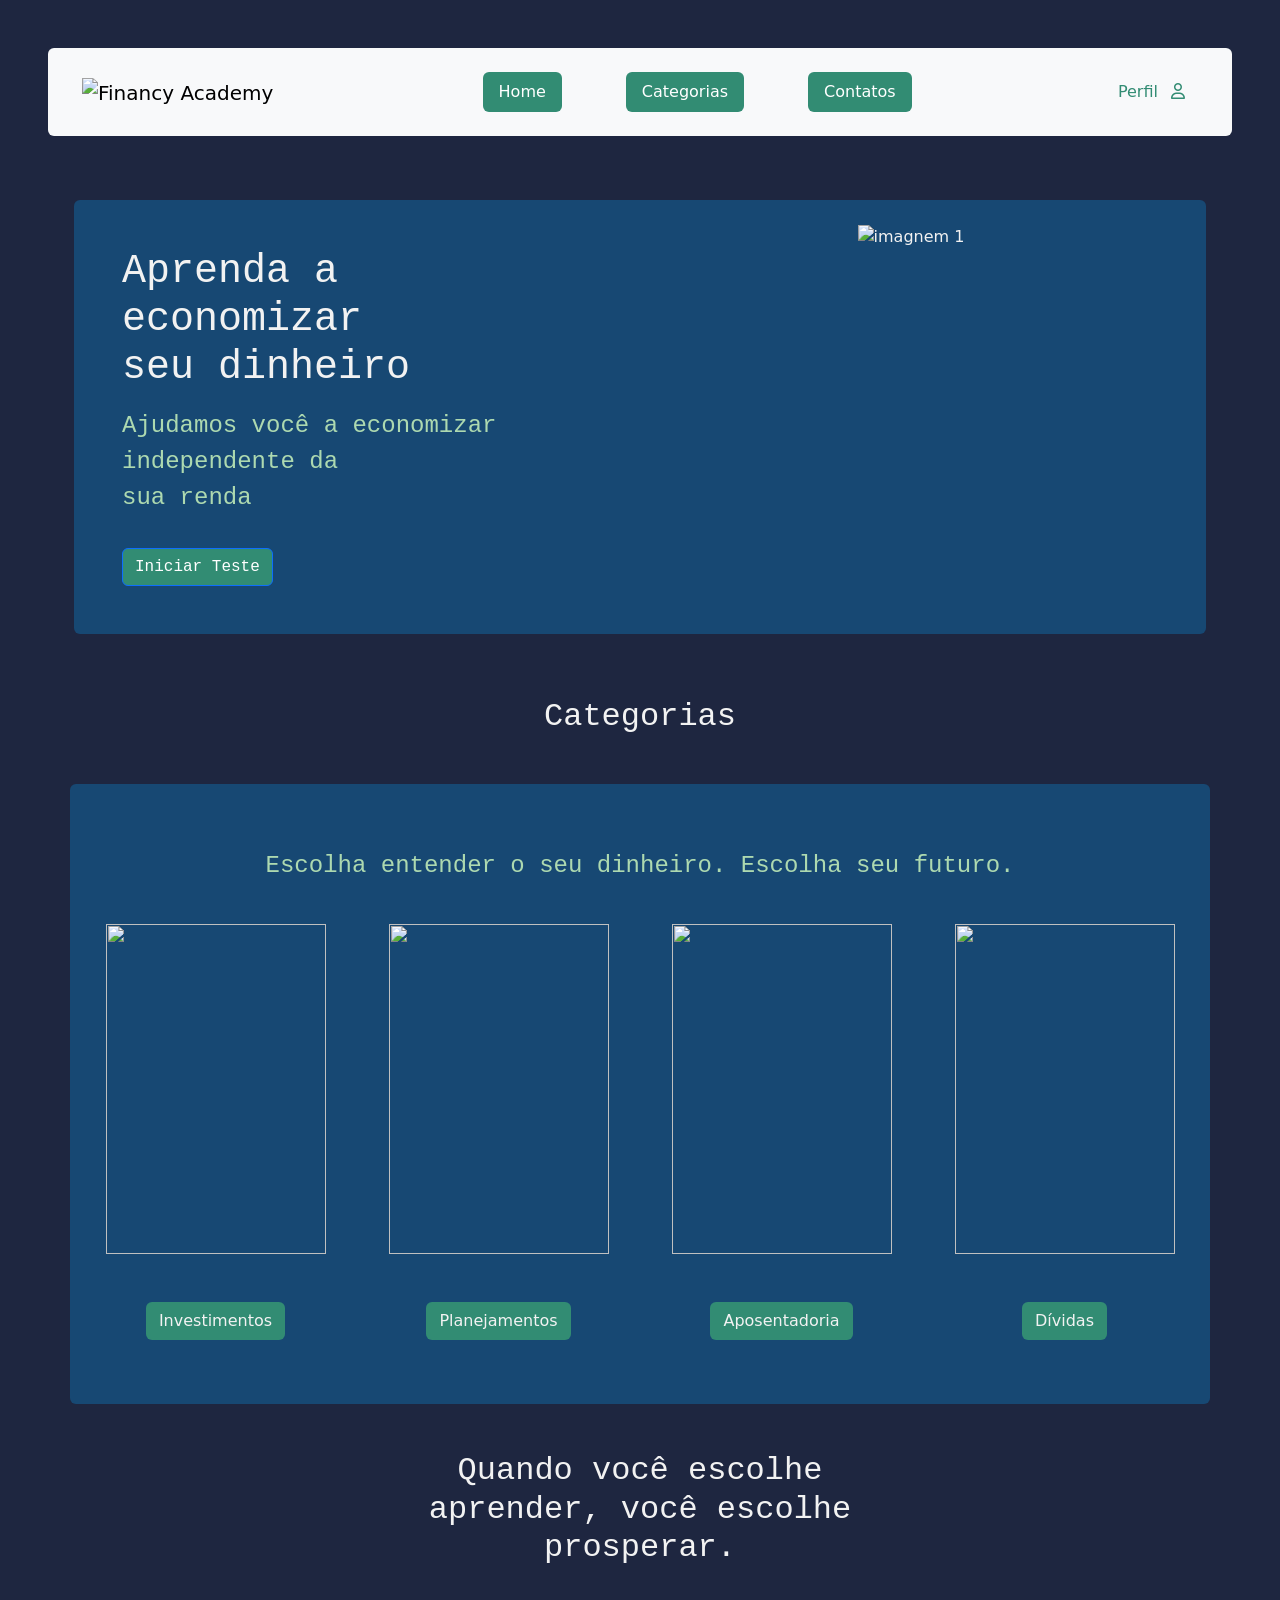
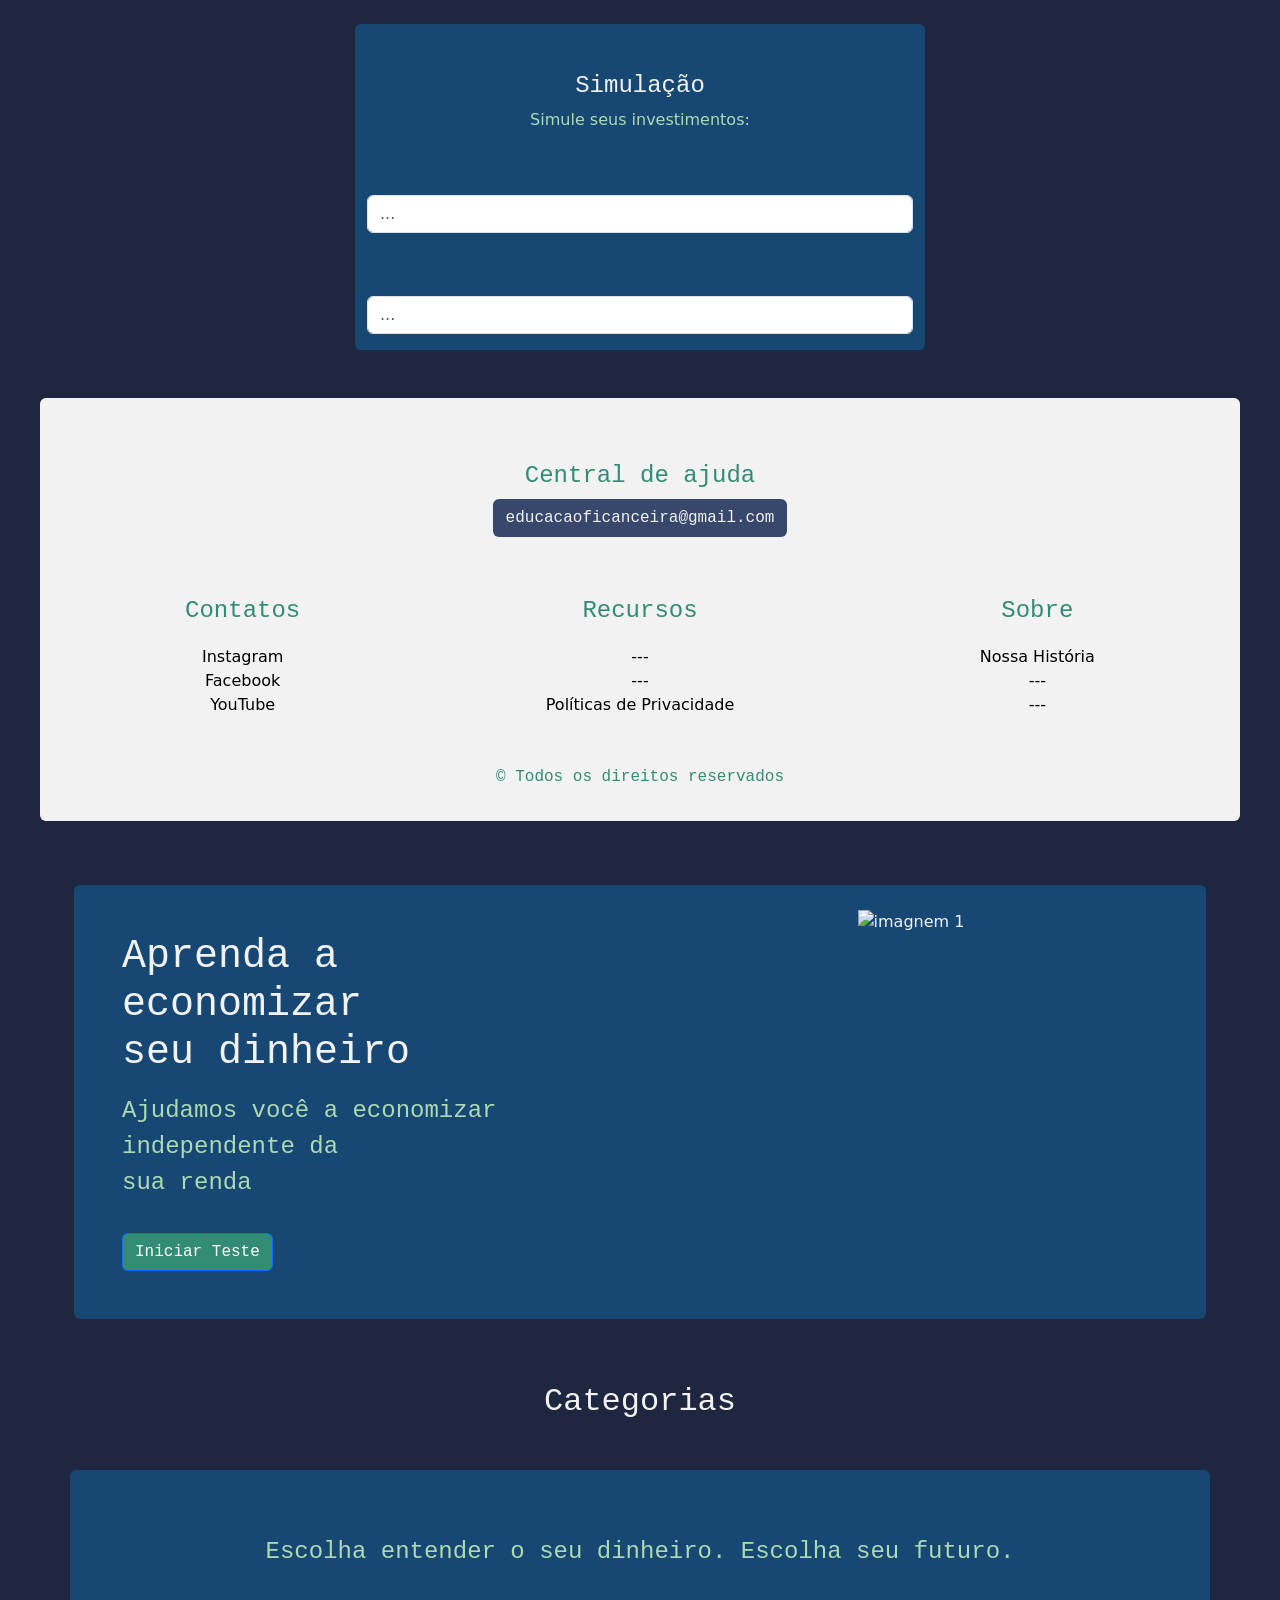
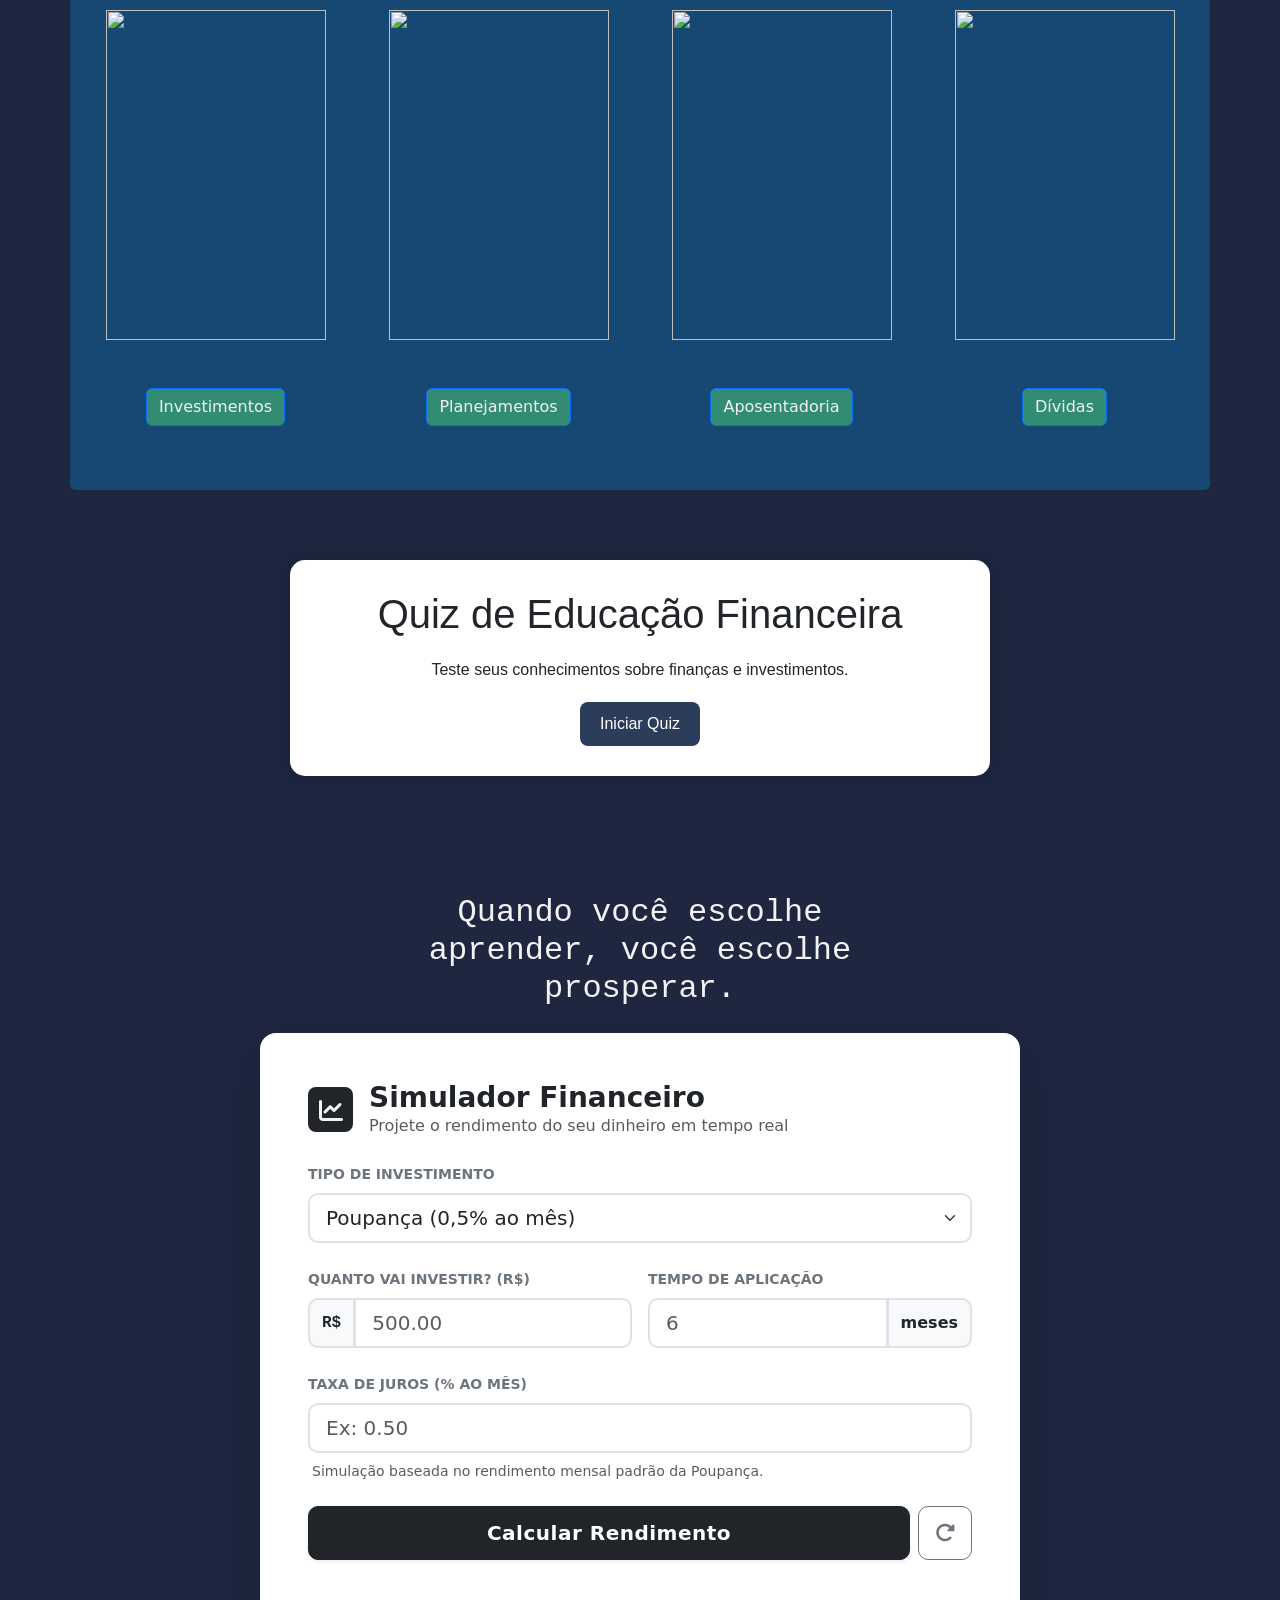
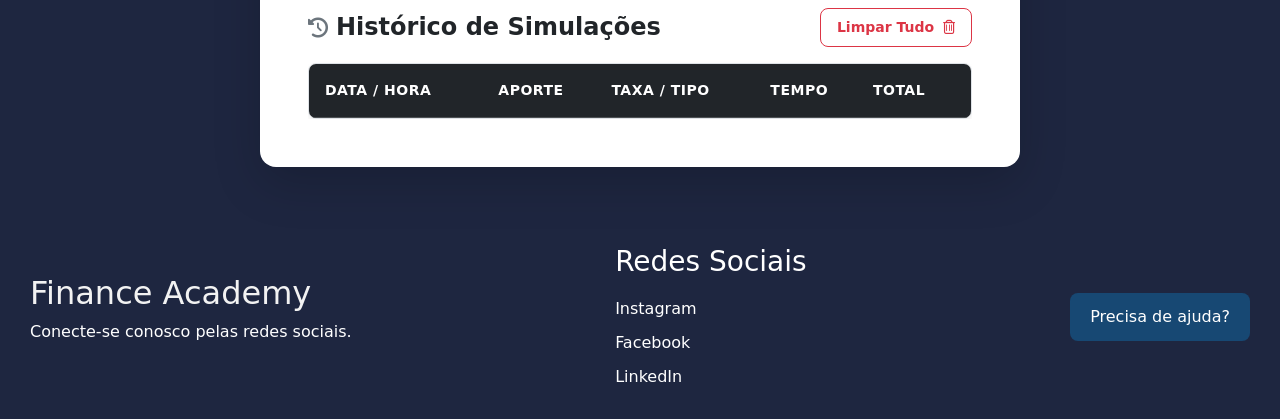
==== commit 3429ce55: "Merge pull request #1 from ICEI-PUCMinas-PSG-SI-TI/luissprintfinal Luissprintfinal" ====
--- a/src/public/index.html
+++ b/src/public/index.html
@@ -8,6 +8,8 @@
   <link href="https://cdn.jsdelivr.net/npm/bootstrap@5.3.8/dist/css/bootstrap.min.css" rel="stylesheet"
     integrity="sha384-sRIl4kxILFvY47J16cr9ZwB07vP4J8+LH7qKQnuqkuIAvNWLzeN8tE5YBujZqJLB" crossorigin="anonymous">
   <link rel="stylesheet" href="style.css">
+  <link rel="stylesheet"href="stylefooter.css">
+  <link rel="stylesheet"href="stylequiz.css">
   <title>Financy Academy</title>
 </head>
 
@@ -237,6 +239,50 @@
       </div>
     </main>
 
+
+<div id="quiz-financeiro">
+
+    <div class="quiz-container">
+
+        <div id="inicio">
+
+            <h1>Quiz de Educação Financeira</h1>
+
+            <p>
+                Teste seus conhecimentos sobre
+                finanças e investimentos.
+            </p>
+
+            <button id="btnIniciar">
+                Iniciar Quiz
+            </button>
+
+        </div>
+
+        <!-- Quiz -->
+        <div id="quiz">
+
+            <p id="contador"></p>
+
+            <h2 id="pergunta"></h2>
+
+            <div id="alternativas"></div>
+
+            <button id="proxima">
+                Próxima
+            </button>
+
+            <p id="resultado"></p>
+
+        </div>
+
+    </div>
+
+</div>
+
+
+
+
  <div id="sim" class="py-5">
     <h2 class="text-center font-monospace text-white mb-4">Quando você escolhe<br>aprender, você escolhe<br>prosperar.
     </h2>
@@ -251,6 +297,7 @@
               <i class="fa-solid fa-chart-line fs-4"></i>
             </div>
             <div>
+
               <h2 class="m-0 fw-bold fs-3 text-dark">Simulador Financeiro</h2>
               <p class="text-muted m-0 fs-6">Projete o rendimento do seu dinheiro em tempo real</p>
             </div>
@@ -352,36 +399,69 @@
     </div>
   </div>
 
-    <!--Footer-->
-    <div id="rodape">
-      <div class="container-fluid text-center p-3 mb-2 text-white mt-5 rounded-2 footer">
-        <div class="row">
-          <h2 class="font-monospace mt-5 fs-4">Central de ajuda</h2>
-          <h5><button type="button" class="btn font-monospace text-white">educacaoficanceira@gmail.com</button></h5>
-          <div class="col">
-            <p class="text-center font-monospace mt-5 fs-4">Contatos</p>
-            <button type="button" class="list-group-item list-group-item-action text-black">Instagram</button>
-            <button type="button" class="list-group-item list-group-item-action text-black">Facebook</button>
-            <button type="button" class="list-group-item list-group-item-action text-black">YouTube</button>
-          </div>
-          <div class="col">
-            <p class="text-center font-monospace mt-5 fs-4">Recursos</p>
-            <button type="button" class="list-group-item list-group-item-action text-black">---</button>
-            <button type="button" class="list-group-item list-group-item-action text-black">---</button>
-            <button type="button" class="list-group-item list-group-item-action text-black">Políticas de Privacidade</button>
-          </div>
-          <div class="col">
-            <p class="text-center font-monospace mt-5 fs-4">Sobre</p>
-            <button type="button" class="list-group-item list-group-item-action text-black">Nossa História</button>
-            <button type="button" class="list-group-item list-group-item-action text-black">---</button>
-            <button type="button" class="list-group-item list-group-item-action text-black">---</button>
-          </div>
-        </div>
-        <p class="text-center font-monospace mt-5 fs-6">© Todos os direitos reservados</p>
-      </div>
-    </div>
-  </div>
-  <!-- FIM VIEW HOME -->
+   <footer class="footer">
+
+        <div class="footer-container">
+
+            <div class="empresa">
+                <h2>Finance Academy</h2>
+                <p>Conecte-se conosco pelas redes sociais.</p>
+            </div>
+
+            <div class="redes">
+                <h3>Redes Sociais</h3>
+
+                <a id="instagram" href="#" target="_blank">Instagram</a>
+
+                <a id="facebook" href="#" target="_blank">Facebook</a>
+
+                <a id="linkedin" href="#" target="_blank">LinkedIn</a>
+            </div>
+
+            <div class="suporte">
+                <button id="btnAjuda">Precisa de ajuda?</button>
+            </div>
+
+        </div>
+
+    </footer>
+
+    
+    <div class="modal" id="modal">
+
+        <div class="card">
+
+            <span class="fechar" id="fechar">&times;</span>
+
+            <h2 style="color: #174873;">Solicitar Ajuda</h2>
+
+            <form id="formAjuda">
+
+                <input
+                    type="text"
+                    id="nome"
+                    placeholder="Digite seu nome"
+                    required
+                >
+
+                <textarea
+                    id="mensagem"
+                    placeholder="Descreva sua dúvida"
+                    required
+                ></textarea>
+
+                <button type="submit">
+                    Enviar Solicitação
+                </button>
+
+            </form>
+
+        </div>
+
+    </div>
+
+ 
+<!-- FIM VIEW HOME -->
 
   <!-- VIEW DASHBOARD -->
   <div id="view_dashboard" style="display:none;">
@@ -429,6 +509,8 @@
     crossorigin="anonymous"></script>
   <script src="simulacoes.js"></script>
   <script src="configuracoes.js"></script>
+  <script src="scriptfooter.js"></script>
+  <script src="scriptquiz.js"></script>
 </body>
 
 </html>
--- a/src/public/stylefooter.css
+++ b/src/public/stylefooter.css
@@ -0,0 +1,122 @@
+
+
+
+
+.footer{
+    width: 100%;
+    background-color: #1E2640;
+    color: white;
+    padding: 30px;
+}
+
+.footer-container{
+    display: flex;
+    justify-content: space-between;
+    align-items: center;
+    flex-wrap: wrap;
+}
+
+.redes{
+    display: flex;
+    flex-direction: column;
+    gap: 10px;
+}
+
+.redes a{
+    color: white;
+    text-decoration: none;
+    transition: 0.3s;
+}
+
+.redes a:hover{
+    color: #174873;
+}
+
+.suporte button{
+    padding: 12px 20px;
+    border: none;
+    background-color: #174873;
+    color: white;
+    cursor: pointer;
+    border-radius: 8px;
+    transition: 0.3s;
+}
+
+.suporte button:hover{
+    background-color: #033444;
+}
+
+
+
+.modal{
+    display: none;
+    position: fixed;
+    top: 0;
+    left: 0;
+
+    width: 100%;
+    height: 100%;
+
+    background-color: rgba(0,0,0,0.6);
+
+    justify-content: center;
+    align-items: center;
+    
+}
+
+.card{
+    background-color: white;
+    width: 350px;
+    padding: 25px;
+    border-radius: 10px;
+    position: relative;
+    
+    
+}
+
+.card h2{
+    margin-bottom: 20px;
+  color:#174873
+    
+}
+
+.card form{
+    display: flex;
+    flex-direction: column;
+    gap: 15px;
+   
+}
+
+.card input,
+.card textarea{
+    padding: 10px;
+    border: 1px solid #070707;
+    border-radius: 6px;
+    
+    
+}
+    
+.card textarea{
+    resize: none;
+    height: 120px;
+    
+    
+    
+}
+
+.card button{
+    padding: 12px;
+    border: none;
+    background-color: #174873;
+    color: white;
+    border-radius: 6px;
+    cursor: pointer;
+}
+
+.fechar{
+    position: absolute;
+    top: 10px;
+    right: 15px;
+    font-size: 25px;
+    cursor: pointer;
+}
--- a/src/public/stylequiz.css
+++ b/src/public/stylequiz.css
@@ -0,0 +1,124 @@
+#quiz-financeiro{
+
+    font-family: Arial, Helvetica, sans-serif;
+
+    margin: 70px auto;
+
+    display: flex;
+    justify-content: center;
+}
+
+#quiz-financeiro .quiz-container{
+
+    width:700px;
+    max-width:90%;
+
+    background:white;
+
+    padding:30px;
+
+    border-radius:15px;
+
+    box-shadow:0 0 20px rgba(0,0,0,.2);
+}
+
+#quiz-financeiro #inicio{
+    text-align:center;
+}
+
+#quiz-financeiro #inicio p{
+    margin:20px 0;
+}
+
+#quiz-financeiro #btnIniciar{
+
+    padding:10px 20px;
+
+    border:none;
+    border-radius:8px;
+
+    background:#2b3d5b;
+    color:white;
+
+    cursor:pointer;
+}
+
+#quiz-financeiro #btnIniciar:hover{
+    background:#1e293b;
+}
+
+#quiz-financeiro #quiz{
+    display:none;
+}
+
+#quiz-financeiro #contador{
+    font-weight:bold;
+    margin-bottom:15px;
+}
+
+#quiz-financeiro #pergunta{
+    margin-bottom:20px;
+}
+
+#quiz-financeiro .opcao{
+
+    width:100%;
+
+    padding:12px;
+
+    margin:10px 0;
+
+    border:none;
+    border-radius:8px;
+
+    background:#e2e8f0;
+
+    cursor:pointer;
+
+    transition:0.3s;
+}
+
+#quiz-financeiro .opcao:hover{
+    background:#cbd5e1;
+}
+
+#quiz-financeiro .correta{
+    background:#22c55e;
+    color:white;
+}
+
+#quiz-financeiro .errada{
+    background:#ef4444;
+    color:white;
+}
+
+#quiz-financeiro #proxima{
+
+    width:100%;
+
+    padding:12px;
+
+    margin-top:15px;
+
+    border:none;
+    border-radius:8px;
+
+    background:#2b3d5b;
+    color:white;
+
+    cursor:pointer;
+}
+
+#quiz-financeiro #proxima:hover{
+    background:#1e293b;
+}
+
+#quiz-financeiro #resultado{
+
+    margin-top:20px;
+
+    font-size:20px;
+    font-weight:bold;
+
+    text-align:center;
+}
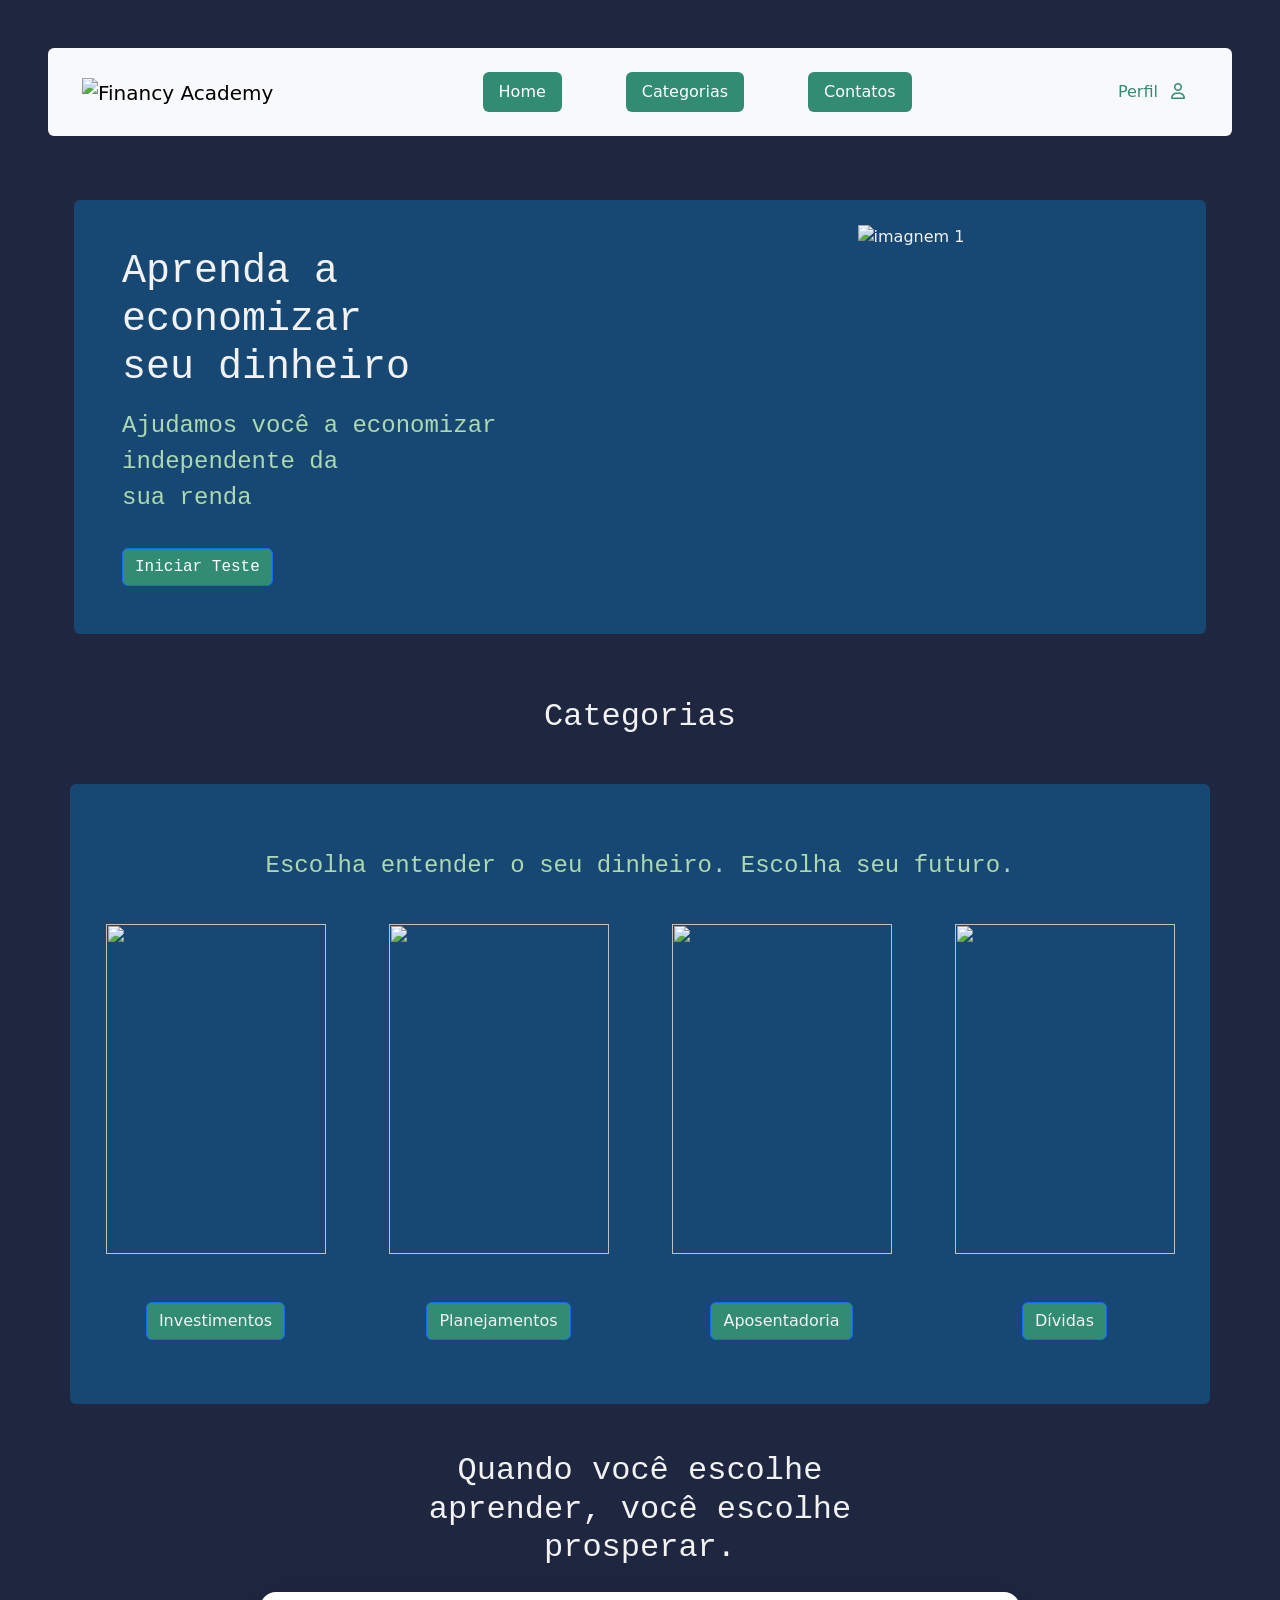
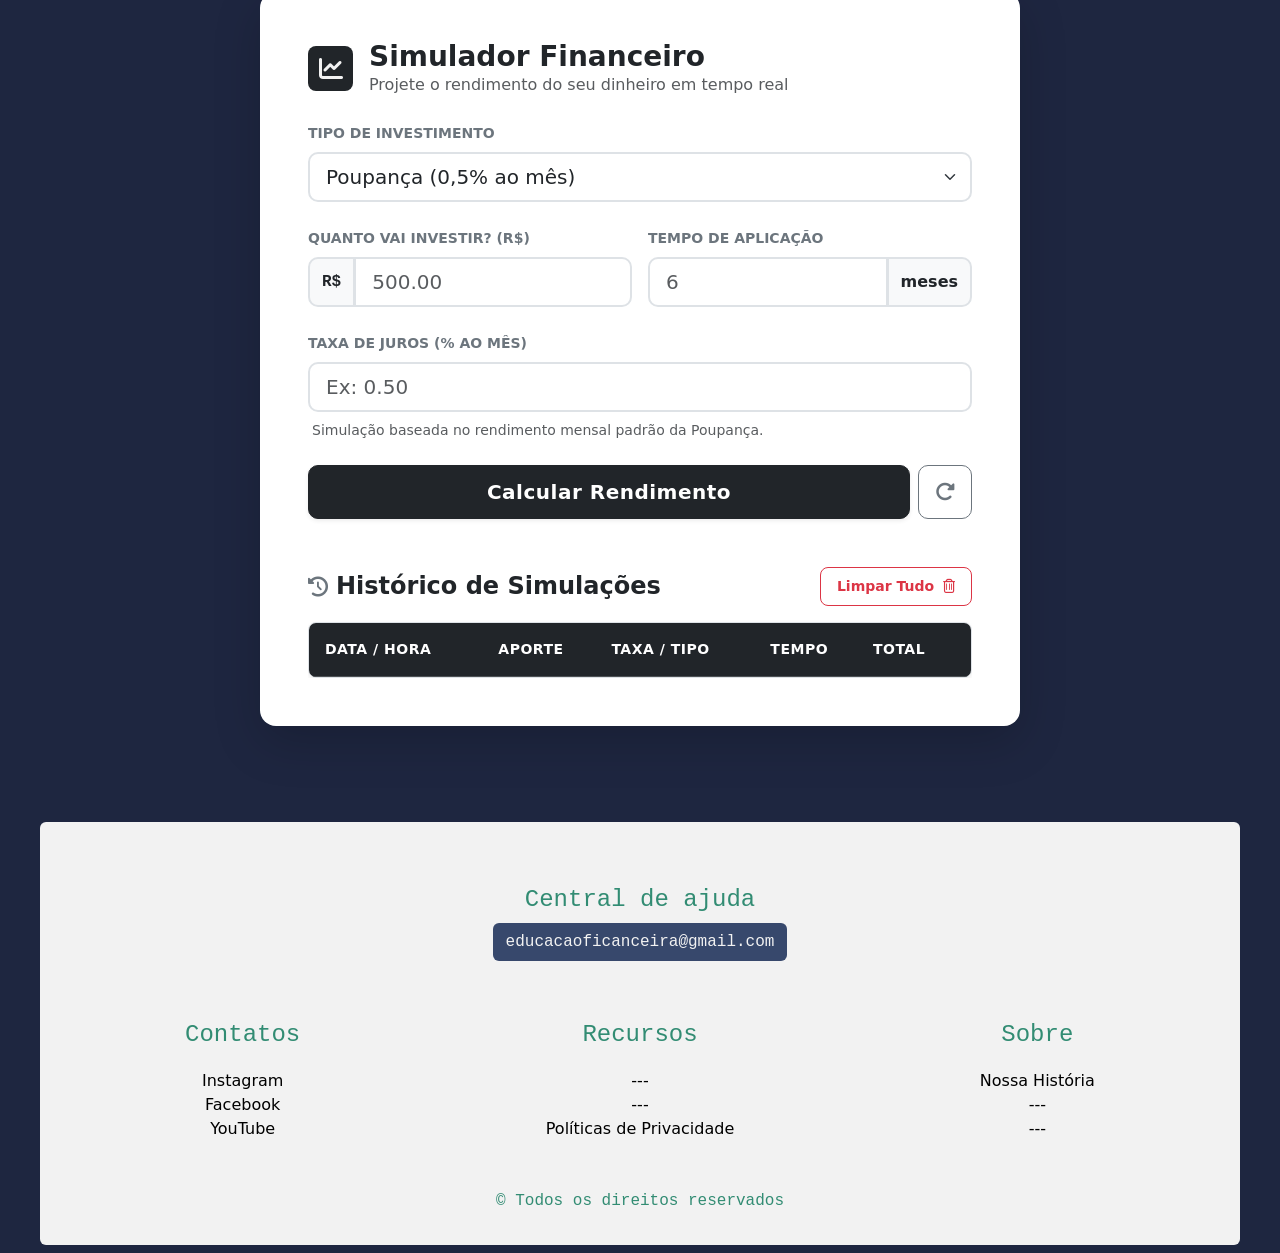
==== commit 2ba0169e: "Correção do HTML" ====
--- a/src/public/index.html
+++ b/src/public/index.html
@@ -8,8 +8,6 @@
   <link href="https://cdn.jsdelivr.net/npm/bootstrap@5.3.8/dist/css/bootstrap.min.css" rel="stylesheet"
     integrity="sha384-sRIl4kxILFvY47J16cr9ZwB07vP4J8+LH7qKQnuqkuIAvNWLzeN8tE5YBujZqJLB" crossorigin="anonymous">
   <link rel="stylesheet" href="style.css">
-  <link rel="stylesheet"href="stylefooter.css">
-  <link rel="stylesheet"href="stylequiz.css">
   <title>Financy Academy</title>
 </head>
 
@@ -30,114 +28,12 @@
     <a class="nav-link active m-3" aria-current="page" href="#">Contatos</a>
   </li>
 </ul>
-<button type="button" class="btn icon-perfil">
-  <span class="me-2">Perfil</span>
-  <i class="fa-regular fa-user"></i>
+  <button type="button" id="btn_meu_perfil" class="btn icon-perfil">
+        <span class="me-2">Perfil</span>
+        <i class="fa-regular fa-user"></i>
 </button>
   </div>
 </nav>
-<!--Primeiro bloco-->
-<main>
-    <div id="formulario" class="container p-3 mb-2 text-white mt-5 main-um">
-        <div class="row rounded-2">
-            <div class="col-md-6 text-start font-monospace text-white p-5 texto-form">
-                <h1>Aprenda a<br> economizar<br> seu dinheiro</h1>
-                <p class="fs-4 mt-3">Ajudamos você a economizar independente da <br>sua renda</p>
-                <button id="bTeste" type="button" class="btn btn-primary mt-3" data-bs-toggle="modal" data-bs-target="#formModal">
-        Iniciar Teste
-      </button>
-<div class="modal fade" id="formModal" tabindex="-1" aria-hidden="true">
-  <div class="modal-dialog modal-dialog-scrollable">
-    <div class="modal-content px-5 py-3">
-<!---->
-    </div>
-  </div>
-</div>
-    </div>
-            <div class="col-md-6 p-4 pe-5 text-center">
-            <img src="imagens/imagem1.jpeg" alt="imagnem 1" width="345" height="500">
-            </div>
-        </div>
-    </div>
-<!--Segundo bloco - Categorias-->
-<div id="categorias">
-    <h2 class="text-center font-monospace text-white mt-5">Categorias</h2>
-    <div class="container text-center p-3 text-white mt-5 rounded-2 main-dois">
-        <p class="text-center font-monospace mt-5 fs-4">Escolha entender o seu dinheiro. Escolha seu futuro.</p>
-        <div class="row">
-            <div class="col mt-4 pb-5">
-                <img src="imagens/imagem2.jpeg" alt="" width="220" height="330">
-                <button type="button" class="btn btn-outline text-white mt-5">Investimentos</button>
-            </div>
-            <div class="col mt-4 pb-5">
-                <img src="imagens/imagem3.jpg" alt="" width="220" height="330">
-                <button type="button" class="btn btn-outline text-white mt-5">Planejamentos</button>
-            </div>
-            <div class="col mt-4 pb-5">
-                <img src="imagens/imagem4.jpeg" alt="" width="220" height="330">
-                <button type="button" class="btn btn-outline text-white mt-5">Aposentadoria</button>
-            </div>
-            <div class="col mt-4 pb-5">
-                <img src="imagens/imagem5.jpeg" alt="" width="220" height="330">
-                <br><button type="button" class="btn btn-outline text-white mt-5">Dívidas</button>
-            </div>
-    </div>
-    </div>
-</main>
-<!--Simulação-->
-<div id="sim">
-<h2 class="text-center font-monospace text-white mt-5">Quando você escolhe<br>aprender, você escolhe<br>prosperar.</h2>
-<div class="container text-center mb-2">
-  <div class="row">
-    <div class="col-md-6 offset-md-3 text-white mt-5 rounded-2 simulacao">
-       <div class="mb-3">
-              <h2 class="font-monospace mt-5 fs-4">Simulação</h2>
-              <p>Simule seus investimentos: </p>
-  <label for="formGroupExampleInput" class="form-label p-3"></label>
-  <input type="text" class="form-control" id="formGroupExampleInput" placeholder="...">
-</div>
-<div class="mb-3">
-  <label for="formGroupExampleInput2" class="form-label p-3"></label>
-  <input type="text" class="form-control" id="formGroupExampleInput2" placeholder="...">
-</div>
-    </div>
-  </div>
-</div>
-</div>
-<!--Footer-->
-<div id="rodape">
-<div class="container-fluid text-center p-3 mb-2 text-white mt-5 rounded-2 footer"> 
-<div class="row">
-  <h2 class="font-monospace mt-5 fs-4">Central de ajuda</h2>
-  <h5><button type="button" class="btn font-monospace text-white">educacaoficanceira@gmail.com</button></h3>
-  <div class="col">
-        <p class="text-center font-monospace mt-5 fs-4">Contatos</p>
-  <button type="button" class="list-group-item list-group-item-action text-black">Instagram</button>
-  <button type="button" class="list-group-item list-group-item-action text-black">Facebook</button>
-  <button type="button" class="list-group-item list-group-item-action text-black">YouTube</button>
-      </div>
-      <div class="col">
-        <p class="text-center font-monospace mt-5 fs-4">Recursos</p>
-  <button type="button" class="list-group-item list-group-item-action text-black">---</button>
-  <button type="button" class="list-group-item list-group-item-action text-black">---</button>
-  <button type="button" class="list-group-item list-group-item-action text-black">Políticas de Privacidade</button>
-      </div>
-      <div class="col">
-        <p class="text-center font-monospace mt-5 fs-4">Sobre</p>
-  <button type="button" class="list-group-item list-group-item-action text-black">Nossa História</button>
-  <button type="button" class="list-group-item list-group-item-action text-black">---</button>
-  <button type="button" class="list-group-item list-group-item-action text-black">---</button>
-      </div>
-</div>
-  <p class="text-center font-monospace mt-5 fs-6">© Todos os direitos reservados</p>
-</div>
-</div>
-    <script src="https://cdn.jsdelivr.net/npm/bootstrap@5.3.8/dist/js/bootstrap.bundle.min.js" integrity="sha384-FKyoEForCGlyvwx9Hj09JcYn3nv7wiPVlz7YYwJrWVcXK/BmnVDxM+D2scQbITxI" crossorigin="anonymous"></script>
-<script src="scread.js"></script>
-  </body>
-</html>
-
-
   <!-- VIEW HOME -->
   <div id="view_home">
     <!--Primeiro bloco-->
@@ -239,50 +135,6 @@
       </div>
     </main>
 
-
-<div id="quiz-financeiro">
-
-    <div class="quiz-container">
-
-        <div id="inicio">
-
-            <h1>Quiz de Educação Financeira</h1>
-
-            <p>
-                Teste seus conhecimentos sobre
-                finanças e investimentos.
-            </p>
-
-            <button id="btnIniciar">
-                Iniciar Quiz
-            </button>
-
-        </div>
-
-        <!-- Quiz -->
-        <div id="quiz">
-
-            <p id="contador"></p>
-
-            <h2 id="pergunta"></h2>
-
-            <div id="alternativas"></div>
-
-            <button id="proxima">
-                Próxima
-            </button>
-
-            <p id="resultado"></p>
-
-        </div>
-
-    </div>
-
-</div>
-
-
-
-
  <div id="sim" class="py-5">
     <h2 class="text-center font-monospace text-white mb-4">Quando você escolhe<br>aprender, você escolhe<br>prosperar.
     </h2>
@@ -297,7 +149,6 @@
               <i class="fa-solid fa-chart-line fs-4"></i>
             </div>
             <div>
-
               <h2 class="m-0 fw-bold fs-3 text-dark">Simulador Financeiro</h2>
               <p class="text-muted m-0 fs-6">Projete o rendimento do seu dinheiro em tempo real</p>
             </div>
@@ -399,69 +250,36 @@
     </div>
   </div>
 
-   <footer class="footer">
-
-        <div class="footer-container">
-
-            <div class="empresa">
-                <h2>Finance Academy</h2>
-                <p>Conecte-se conosco pelas redes sociais.</p>
-            </div>
-
-            <div class="redes">
-                <h3>Redes Sociais</h3>
-
-                <a id="instagram" href="#" target="_blank">Instagram</a>
-
-                <a id="facebook" href="#" target="_blank">Facebook</a>
-
-                <a id="linkedin" href="#" target="_blank">LinkedIn</a>
-            </div>
-
-            <div class="suporte">
-                <button id="btnAjuda">Precisa de ajuda?</button>
-            </div>
-
-        </div>
-
-    </footer>
-
-    
-    <div class="modal" id="modal">
-
-        <div class="card">
-
-            <span class="fechar" id="fechar">&times;</span>
-
-            <h2 style="color: #174873;">Solicitar Ajuda</h2>
-
-            <form id="formAjuda">
-
-                <input
-                    type="text"
-                    id="nome"
-                    placeholder="Digite seu nome"
-                    required
-                >
-
-                <textarea
-                    id="mensagem"
-                    placeholder="Descreva sua dúvida"
-                    required
-                ></textarea>
-
-                <button type="submit">
-                    Enviar Solicitação
-                </button>
-
-            </form>
-
-        </div>
-
+    <!--Footer-->
+    <div id="rodape">
+      <div class="container-fluid text-center p-3 mb-2 text-white mt-5 rounded-2 footer">
+        <div class="row">
+          <h2 class="font-monospace mt-5 fs-4">Central de ajuda</h2>
+          <h5><button type="button" class="btn font-monospace text-white">educacaoficanceira@gmail.com</button></h5>
+          <div class="col">
+            <p class="text-center font-monospace mt-5 fs-4">Contatos</p>
+            <button type="button" class="list-group-item list-group-item-action text-black">Instagram</button>
+            <button type="button" class="list-group-item list-group-item-action text-black">Facebook</button>
+            <button type="button" class="list-group-item list-group-item-action text-black">YouTube</button>
+          </div>
+          <div class="col">
+            <p class="text-center font-monospace mt-5 fs-4">Recursos</p>
+            <button type="button" class="list-group-item list-group-item-action text-black">---</button>
+            <button type="button" class="list-group-item list-group-item-action text-black">---</button>
+            <button type="button" class="list-group-item list-group-item-action text-black">Políticas de Privacidade</button>
+          </div>
+          <div class="col">
+            <p class="text-center font-monospace mt-5 fs-4">Sobre</p>
+            <button type="button" class="list-group-item list-group-item-action text-black">Nossa História</button>
+            <button type="button" class="list-group-item list-group-item-action text-black">---</button>
+            <button type="button" class="list-group-item list-group-item-action text-black">---</button>
+          </div>
+        </div>
+        <p class="text-center font-monospace mt-5 fs-6">© Todos os direitos reservados</p>
+      </div>
     </div>
-
- 
-<!-- FIM VIEW HOME -->
+  </div>
+  <!-- FIM VIEW HOME -->
 
   <!-- VIEW DASHBOARD -->
   <div id="view_dashboard" style="display:none;">
@@ -509,8 +327,6 @@
     crossorigin="anonymous"></script>
   <script src="simulacoes.js"></script>
   <script src="configuracoes.js"></script>
-  <script src="scriptfooter.js"></script>
-  <script src="scriptquiz.js"></script>
 </body>
 
 </html>
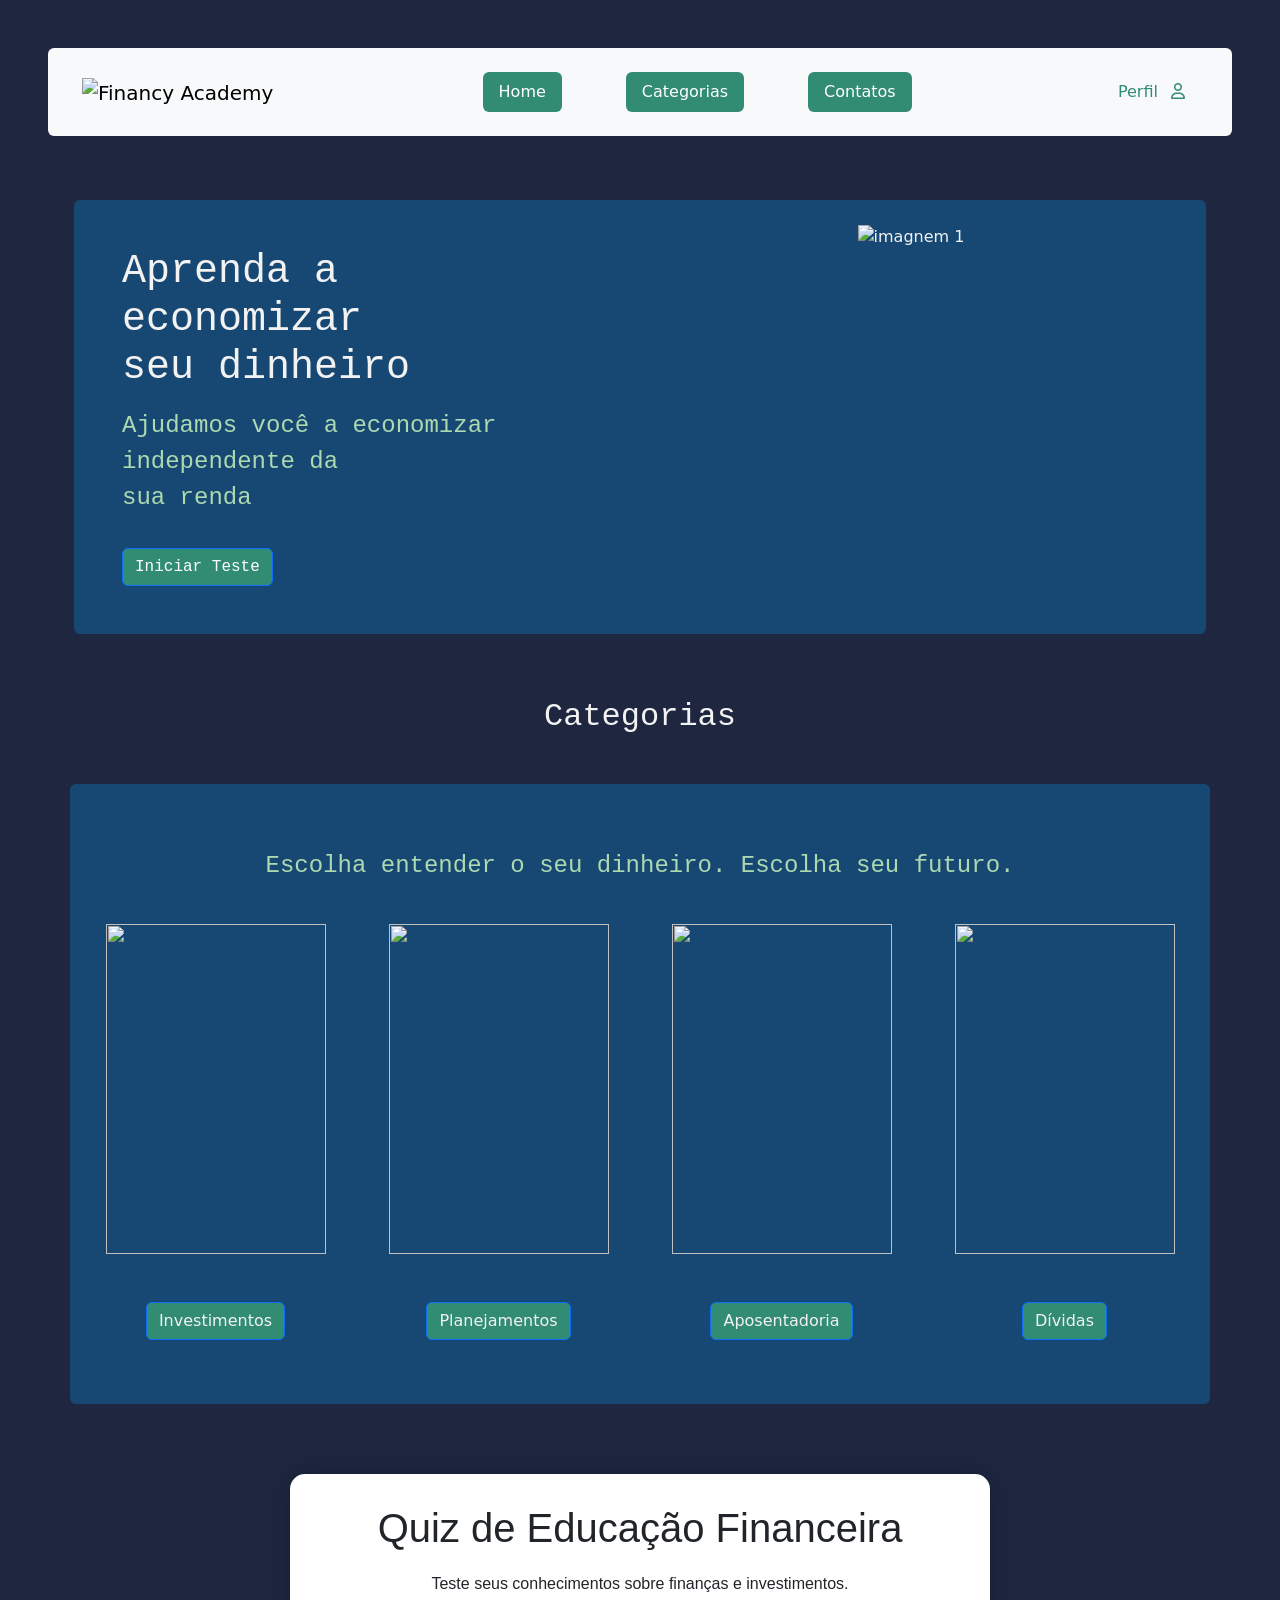
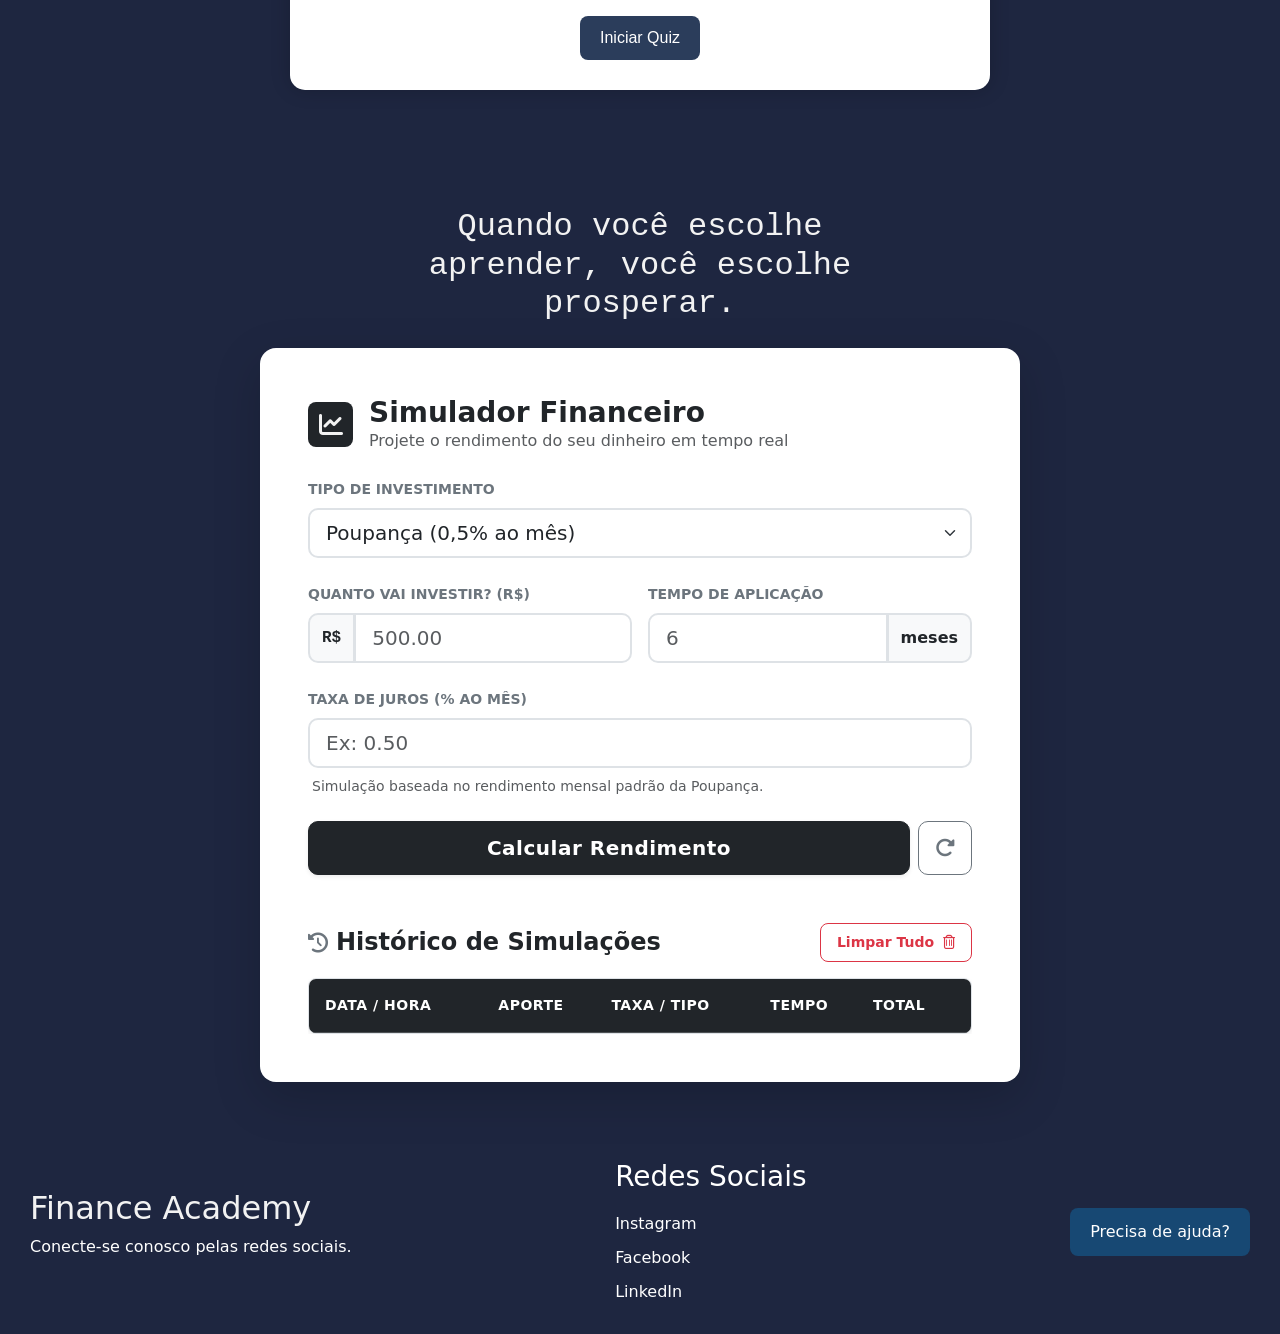
==== commit 53914953: "Merge branch 'joao_kanban' of https://github.com/ICEI-PUCMinas-PSG-SI-TI/2016-1-tiaw-g2-financeacade" ====
--- a/src/public/index.html
+++ b/src/public/index.html
@@ -8,7 +8,9 @@
   <link href="https://cdn.jsdelivr.net/npm/bootstrap@5.3.8/dist/css/bootstrap.min.css" rel="stylesheet"
     integrity="sha384-sRIl4kxILFvY47J16cr9ZwB07vP4J8+LH7qKQnuqkuIAvNWLzeN8tE5YBujZqJLB" crossorigin="anonymous">
   <link rel="stylesheet" href="style.css">
-  <title>Financy Academy</title>
+  <link rel="stylesheet" href="stylefooter.css">
+  <link rel="stylesheet" href="stylequiz.css">
+  <title>Finance Academy</title>
 </head>
 
 <body>
@@ -19,19 +21,19 @@
     </a>
     <ul class="nav nav-pills mx-auto">
   <li class="nav-item mx-3">
-    <a class="nav-link active m-3" aria-current="page" href="#">Home</a>
+    <a class="nav-link active m-3" aria-current="page" href="#formulario">Home</a>
   </li>
   <li class="nav-item mx-3">
-    <a class="nav-link active m-3" aria-current="page" href="#">Categorias</a>
+    <a class="nav-link active m-3" aria-current="page" href="#categorias">Categorias</a>
   </li>
   <li class="nav-item mx-3">
-    <a class="nav-link active m-3" aria-current="page" href="#">Contatos</a>
+    <a class="nav-link active m-3" aria-current="page" href="#rodape">Contatos</a>
   </li>
 </ul>
-  <button type="button" id="btn_meu_perfil" class="btn icon-perfil">
+      <button type="button" id="btn_meu_perfil" class="btn icon-perfil">
         <span class="me-2">Perfil</span>
         <i class="fa-regular fa-user"></i>
-</button>
+      </button>
   </div>
 </nav>
   <!-- VIEW HOME -->
@@ -135,6 +137,49 @@
       </div>
     </main>
 
+
+<div id="quiz-financeiro">
+
+    <div class="quiz-container">
+
+        <div id="inicio">
+
+            <h1>Quiz de Educação Financeira</h1>
+
+            <p>
+                Teste seus conhecimentos sobre
+                finanças e investimentos.
+            </p>
+
+            <button id="btnIniciar">
+                Iniciar Quiz
+            </button>
+
+        </div>
+
+        <!-- Quiz -->
+        <div id="quiz">
+
+            <p id="contador"></p>
+
+            <h2 id="pergunta"></h2>
+
+            <div id="alternativas"></div>
+
+            <button id="proxima">
+                Próxima
+            </button>
+
+            <p id="resultado"></p>
+
+        </div>
+
+    </div>
+
+</div>
+
+
+
  <div id="sim" class="py-5">
     <h2 class="text-center font-monospace text-white mb-4">Quando você escolhe<br>aprender, você escolhe<br>prosperar.
     </h2>
@@ -149,6 +194,7 @@
               <i class="fa-solid fa-chart-line fs-4"></i>
             </div>
             <div>
+
               <h2 class="m-0 fw-bold fs-3 text-dark">Simulador Financeiro</h2>
               <p class="text-muted m-0 fs-6">Projete o rendimento do seu dinheiro em tempo real</p>
             </div>
@@ -250,36 +296,69 @@
     </div>
   </div>
 
-    <!--Footer-->
-    <div id="rodape">
-      <div class="container-fluid text-center p-3 mb-2 text-white mt-5 rounded-2 footer">
-        <div class="row">
-          <h2 class="font-monospace mt-5 fs-4">Central de ajuda</h2>
-          <h5><button type="button" class="btn font-monospace text-white">educacaoficanceira@gmail.com</button></h5>
-          <div class="col">
-            <p class="text-center font-monospace mt-5 fs-4">Contatos</p>
-            <button type="button" class="list-group-item list-group-item-action text-black">Instagram</button>
-            <button type="button" class="list-group-item list-group-item-action text-black">Facebook</button>
-            <button type="button" class="list-group-item list-group-item-action text-black">YouTube</button>
-          </div>
-          <div class="col">
-            <p class="text-center font-monospace mt-5 fs-4">Recursos</p>
-            <button type="button" class="list-group-item list-group-item-action text-black">---</button>
-            <button type="button" class="list-group-item list-group-item-action text-black">---</button>
-            <button type="button" class="list-group-item list-group-item-action text-black">Políticas de Privacidade</button>
-          </div>
-          <div class="col">
-            <p class="text-center font-monospace mt-5 fs-4">Sobre</p>
-            <button type="button" class="list-group-item list-group-item-action text-black">Nossa História</button>
-            <button type="button" class="list-group-item list-group-item-action text-black">---</button>
-            <button type="button" class="list-group-item list-group-item-action text-black">---</button>
-          </div>
-        </div>
-        <p class="text-center font-monospace mt-5 fs-6">© Todos os direitos reservados</p>
-      </div>
+   <footer class="footer" id="rodape">
+
+        <div class="footer-container">
+
+            <div class="empresa">
+                <h2>Finance Academy</h2>
+                <p>Conecte-se conosco pelas redes sociais.</p>
+            </div>
+
+            <div class="redes">
+                <h3>Redes Sociais</h3>
+
+                <a id="instagram" href="#" target="_blank">Instagram</a>
+
+                <a id="facebook" href="#" target="_blank">Facebook</a>
+
+                <a id="linkedin" href="#" target="_blank">LinkedIn</a>
+            </div>
+
+            <div class="suporte">
+                <button id="btnAjuda">Precisa de ajuda?</button>
+            </div>
+
+        </div>
+
+    </footer>
+
+    
+    <div class="modal" id="modal">
+
+        <div class="card">
+
+            <span class="fechar" id="fechar">&times;</span>
+
+            <h2 style="color: #174873;">Solicitar Ajuda</h2>
+
+            <form id="formAjuda">
+
+                <input
+                    type="text"
+                    id="nome"
+                    placeholder="Digite seu nome"
+                    required
+                >
+
+                <textarea
+                    id="mensagem"
+                    placeholder="Descreva sua dúvida"
+                    required
+                ></textarea>
+
+                <button type="submit">
+                    Enviar Solicitação
+                </button>
+
+            </form>
+
+        </div>
     </div>
-  </div>
-  <!-- FIM VIEW HOME -->
+    </div>
+
+ 
+<!-- FIM VIEW HOME -->
 
   <!-- VIEW DASHBOARD -->
   <div id="view_dashboard" style="display:none;">
@@ -327,6 +406,8 @@
     crossorigin="anonymous"></script>
   <script src="simulacoes.js"></script>
   <script src="configuracoes.js"></script>
+  <script src="scriptfooter.js"></script>
+  <script src="scriptquiz.js"></script>
 </body>
 
 </html>
--- a/src/public/style.css
+++ b/src/public/style.css
@@ -48,20 +48,3 @@
   -moz-appearance: textfield;
   appearance: textfield;
 }
-
-/*Footer*/
-#rodape .footer{
-    background-color: #f2f2f2;
-    width: calc(100% - 80px); 
-    margin-left: 40px;
-    margin-right: 40px;
-}
-#rodape .footer h2{
-    color: #328C73 !important;
-}
-#rodape .footer h5 button{
-    background-color: #37486C;
-}
-#rodape .footer p{
-    color: #328C73;
-}
--- a/src/public/stylefooter.css
+++ b/src/public/stylefooter.css
@@ -0,0 +1,122 @@
+
+
+
+
+.footer{
+    width: 100%;
+    background-color: #1E2640;
+    color: white;
+    padding: 30px;
+}
+
+.footer-container{
+    display: flex;
+    justify-content: space-between;
+    align-items: center;
+    flex-wrap: wrap;
+}
+
+.redes{
+    display: flex;
+    flex-direction: column;
+    gap: 10px;
+}
+
+.redes a{
+    color: white;
+    text-decoration: none;
+    transition: 0.3s;
+}
+
+.redes a:hover{
+    color: #174873;
+}
+
+.suporte button{
+    padding: 12px 20px;
+    border: none;
+    background-color: #174873;
+    color: white;
+    cursor: pointer;
+    border-radius: 8px;
+    transition: 0.3s;
+}
+
+.suporte button:hover{
+    background-color: #033444;
+}
+
+
+
+.modal{
+    display: none;
+    position: fixed;
+    top: 0;
+    left: 0;
+
+    width: 100%;
+    height: 100%;
+
+    background-color: rgba(0,0,0,0.6);
+
+    justify-content: center;
+    align-items: center;
+    
+}
+
+.card{
+    background-color: white;
+    width: 350px;
+    padding: 25px;
+    border-radius: 10px;
+    position: relative;
+    
+    
+}
+
+.card h2{
+    margin-bottom: 20px;
+  color:#174873
+    
+}
+
+.card form{
+    display: flex;
+    flex-direction: column;
+    gap: 15px;
+   
+}
+
+.card input,
+.card textarea{
+    padding: 10px;
+    border: 1px solid #070707;
+    border-radius: 6px;
+    
+    
+}
+    
+.card textarea{
+    resize: none;
+    height: 120px;
+    
+    
+    
+}
+
+.card button{
+    padding: 12px;
+    border: none;
+    background-color: #174873;
+    color: white;
+    border-radius: 6px;
+    cursor: pointer;
+}
+
+.fechar{
+    position: absolute;
+    top: 10px;
+    right: 15px;
+    font-size: 25px;
+    cursor: pointer;
+}
--- a/src/public/stylequiz.css
+++ b/src/public/stylequiz.css
@@ -0,0 +1,124 @@
+#quiz-financeiro{
+
+    font-family: Arial, Helvetica, sans-serif;
+
+    margin: 70px auto;
+
+    display: flex;
+    justify-content: center;
+}
+
+#quiz-financeiro .quiz-container{
+
+    width:700px;
+    max-width:90%;
+
+    background:white;
+
+    padding:30px;
+
+    border-radius:15px;
+
+    box-shadow:0 0 20px rgba(0,0,0,.2);
+}
+
+#quiz-financeiro #inicio{
+    text-align:center;
+}
+
+#quiz-financeiro #inicio p{
+    margin:20px 0;
+}
+
+#quiz-financeiro #btnIniciar{
+
+    padding:10px 20px;
+
+    border:none;
+    border-radius:8px;
+
+    background:#2b3d5b;
+    color:white;
+
+    cursor:pointer;
+}
+
+#quiz-financeiro #btnIniciar:hover{
+    background:#1e293b;
+}
+
+#quiz-financeiro #quiz{
+    display:none;
+}
+
+#quiz-financeiro #contador{
+    font-weight:bold;
+    margin-bottom:15px;
+}
+
+#quiz-financeiro #pergunta{
+    margin-bottom:20px;
+}
+
+#quiz-financeiro .opcao{
+
+    width:100%;
+
+    padding:12px;
+
+    margin:10px 0;
+
+    border:none;
+    border-radius:8px;
+
+    background:#e2e8f0;
+
+    cursor:pointer;
+
+    transition:0.3s;
+}
+
+#quiz-financeiro .opcao:hover{
+    background:#cbd5e1;
+}
+
+#quiz-financeiro .correta{
+    background:#22c55e;
+    color:white;
+}
+
+#quiz-financeiro .errada{
+    background:#ef4444;
+    color:white;
+}
+
+#quiz-financeiro #proxima{
+
+    width:100%;
+
+    padding:12px;
+
+    margin-top:15px;
+
+    border:none;
+    border-radius:8px;
+
+    background:#2b3d5b;
+    color:white;
+
+    cursor:pointer;
+}
+
+#quiz-financeiro #proxima:hover{
+    background:#1e293b;
+}
+
+#quiz-financeiro #resultado{
+
+    margin-top:20px;
+
+    font-size:20px;
+    font-weight:bold;
+
+    text-align:center;
+}
